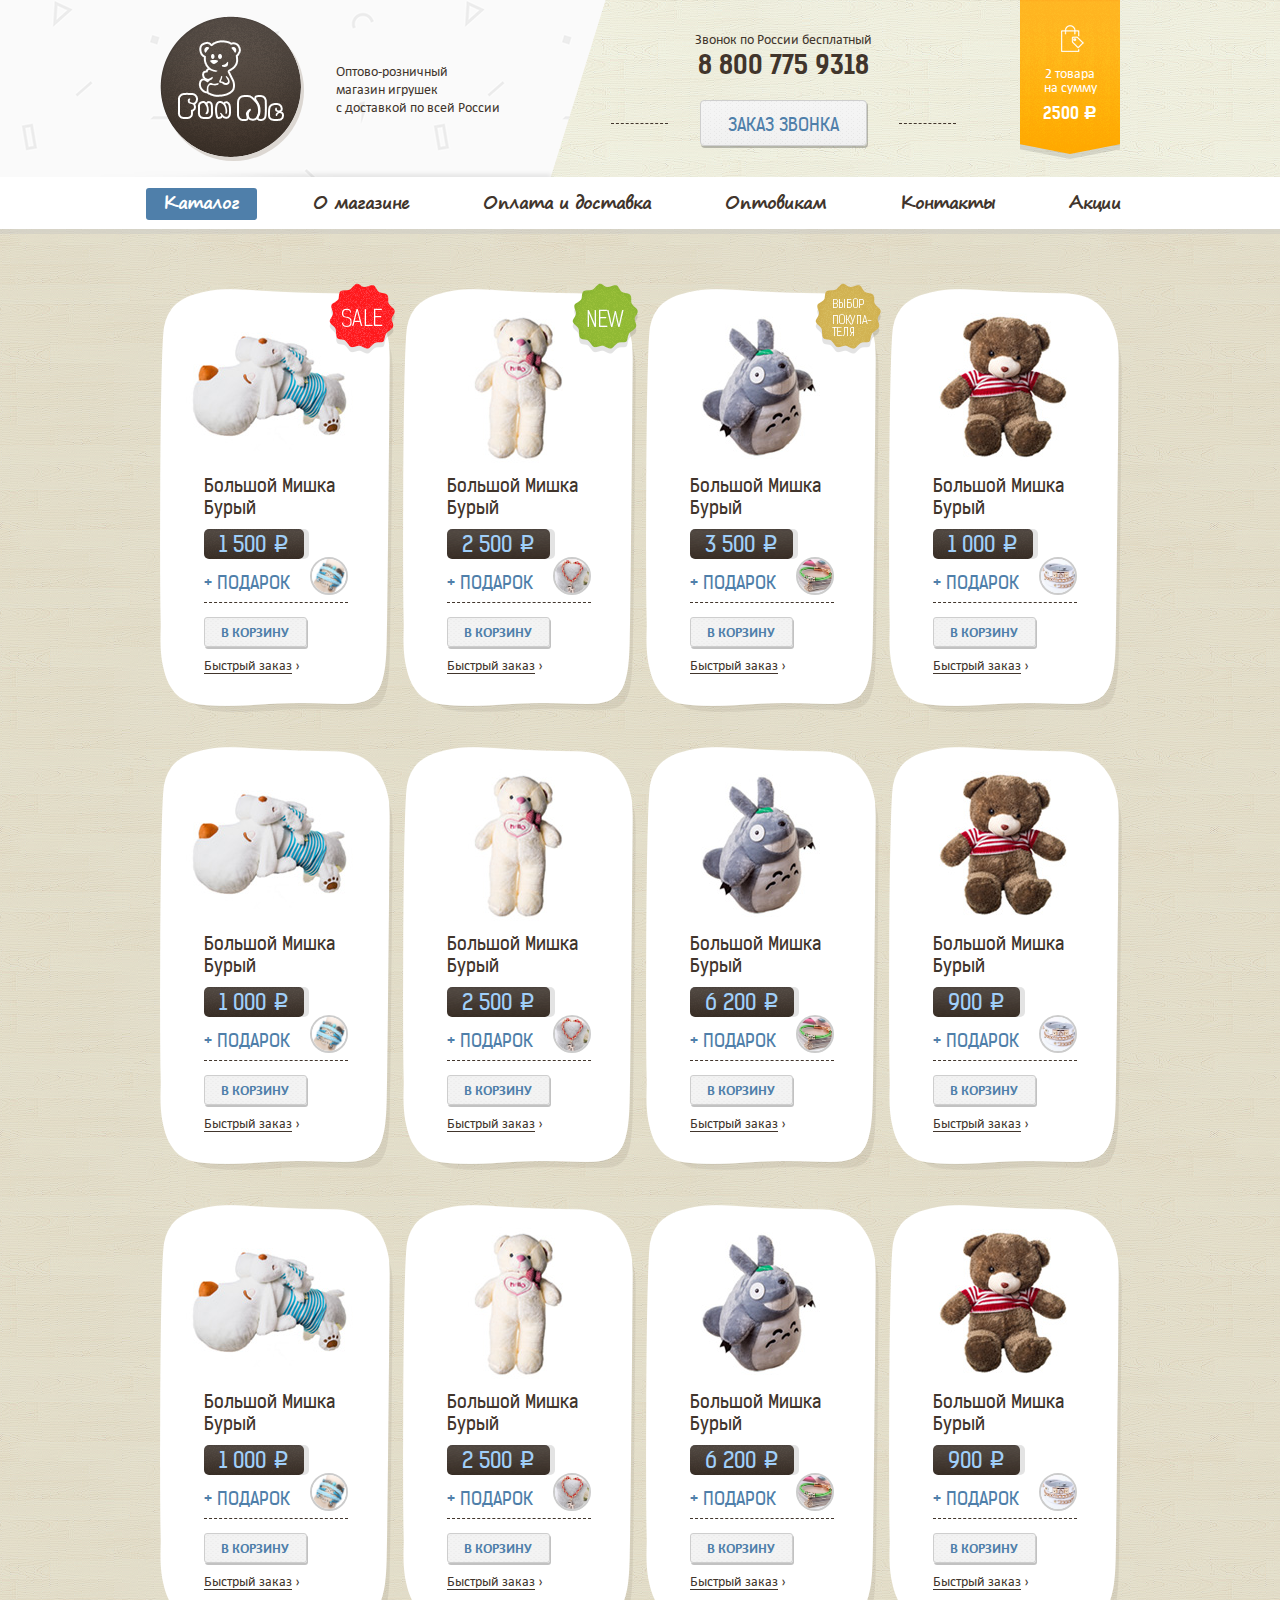
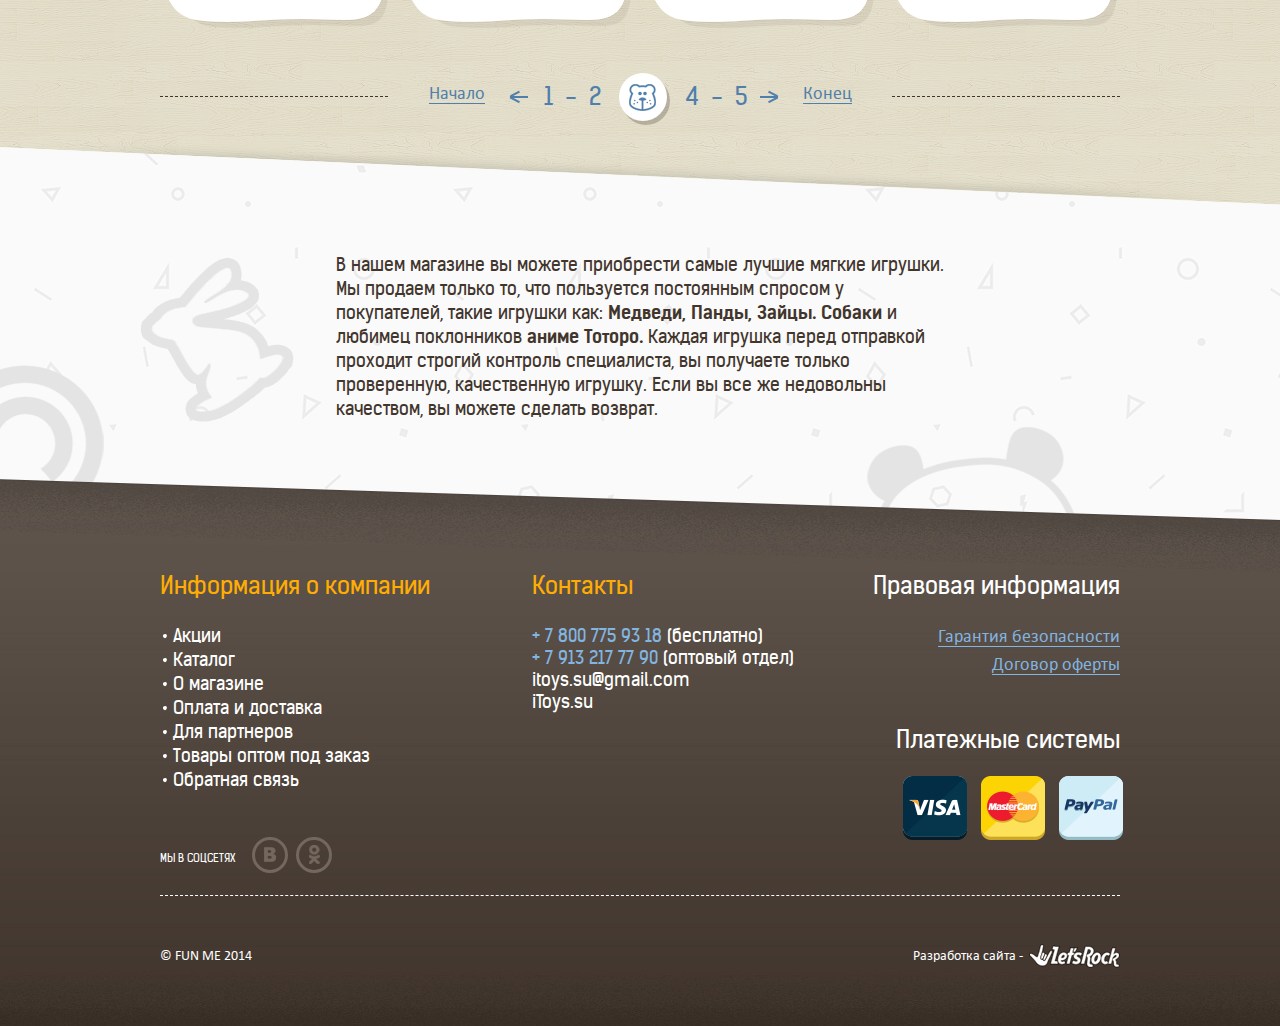
==== catalog.html @ ca0c9d84 "inner pages" ====
﻿<!DOCTYPE html>
<html>
<head>
	<title>FunMe</title>
	<meta http-equiv="content-type" content="text/html; charset=utf-8">
	<link href="./css/style.css" rel="stylesheet" type="text/css" title="compact">
	<link href="./fancybox/fancybox.css" rel="stylesheet" type="text/css" title="compact">
	<script type="text/javascript" src="./js/jquery.js"></script>
	<script type="text/javascript" src="./fancybox/fancybox.js"></script>
	<script type="text/javascript" src="./js/plugin.js"></script>
	<script type="text/javascript" src="./js/countdown.js"></script>
	<script type="text/javascript" src="./js/easing.js"></script>
	<script type="text/javascript" src="./js/selectbox.js"></script>
	<script type="text/javascript" src="./js/slides.js"></script>
	<script type="text/javascript" src="./js/dynamic.js"></script>
</head>
<body>
	<div class="wrapper">
		<div class="header">
			<div>
				<a href="#"><img src="./img/logo.png" width="141" height="141" class="logo" alt=""></a>
				<h5>Оптово-розничный<br> магазин игрушек<br> с доставкой по всей России</h5>
				<div class="call">
					<p>Звонок по России бесплатный</p>
					<h3>8 800 775 9318</h3>
					<div>
						<button>Заказ звонка</button>
					</div>
				</div>
				<div class="basket">
					<a href="#">
						<p>2 товара<br> на сумму</p>
						<h5>2500<em>c</em></h5>
					</a>
				</div>
			</div>
		</div>
		<div class="menu">
			<div>
				<a href="#"><img src="./img/menu_logo.png" width="39" height="38" class="logo" alt=""></a>
				<ul>
					<li class="active"><a href="#">Каталог</a></li>
					<li><a href="#">О магазине</a></li>
					<li><a href="#">Оплата и доставка</a></li>
					<li><a href="#">Оптовикам</a></li>
					<li><a href="#">Контакты</a></li>
					<li><a href="#">Акции</a></li>
				</ul>
			</div>
		</div>
		<div class="catalog">
			<div>
				<div>
					<span class="sale"></span>
					<div class="picture">
						<img src="./pic/catalog1.jpg" width="178" height="127" alt="">
					</div>
					<h3><a href="#">Большой Мишка Бурый</a></h3>
					<h5>1 500<em>p</em></h5>
					<h4>+ подарок <a href="#"><img src="./pic/gift1.jpg" width="141" height="141" alt=""></a></h4>
					<div class="controls">
						<button>В корзину</button>
						<h6><a href="#">Быстрый заказ</a></h6>
					</div>
					<button class="fast">Быстрый просмотр</button>
				</div>
				<div>
					<span class="new"></span>
					<div class="picture">
						<img src="./pic/catalog2.jpg" width="101" height="153" alt="">
					</div>
					<h3><a href="#">Большой Мишка Бурый</a></h3>
					<h5>2 500<em>p</em></h5>
					<h4>+ подарок <a href="#"><img src="./pic/gift2.jpg" width="141" height="141" alt=""></a></h4>
					<div class="controls">
						<button>В корзину</button>
						<h6><a href="#">Быстрый заказ</a></h6>
					</div>
					<button class="fast">Быстрый просмотр</button>
				</div>
				<div>
					<span class="hit"></span>
					<div class="picture">
						<img src="./pic/catalog3.jpg" width="119" height="143" alt="">
					</div>
					<h3><a href="#">Большой Мишка Бурый</a></h3>
					<h5>3 500<em>p</em></h5>
					<h4>+ подарок <a href="#"><img src="./pic/gift3.jpg" width="141" height="141" alt=""></a></h4>
					<div class="controls">
						<button>В корзину</button>
						<h6><a href="#">Быстрый заказ</a></h6>
					</div>
					<button class="fast">Быстрый просмотр</button>
				</div>
				<div>
					<div class="picture">
						<img src="./pic/catalog4.jpg" width="129" height="148" alt="">
					</div>
					<h3><a href="#">Большой Мишка Бурый</a></h3>
					<h5>1 000<em>p</em></h5>
					<h4>+ подарок <a href="#"><img src="./pic/gift4.jpg" width="141" height="141" alt=""></a></h4>
					<div class="controls">
						<button>В корзину</button>
						<h6><a href="#">Быстрый заказ</a></h6>
					</div>
					<button class="fast">Быстрый просмотр</button>
				</div>
				<div>
					<div class="picture">
						<img src="./pic/catalog1.jpg" width="178" height="127" alt="">
					</div>
					<h3><a href="#">Большой Мишка Бурый</a></h3>
					<h5>1 000<em>p</em></h5>
					<h4>+ подарок <a href="#"><img src="./pic/gift1.jpg" width="141" height="141" alt=""></a></h4>
					<div class="controls">
						<button>В корзину</button>
						<h6><a href="#">Быстрый заказ</a></h6>
					</div>
					<button class="fast">Быстрый просмотр</button>
				</div>
				<div>
					<div class="picture">
						<img src="./pic/catalog2.jpg" width="101" height="153" alt="">
					</div>
					<h3><a href="#">Большой Мишка Бурый</a></h3>
					<h5>2 500<em>p</em></h5>
					<h4>+ подарок <a href="#"><img src="./pic/gift2.jpg" width="141" height="141" alt=""></a></h4>
					<div class="controls">
						<button>В корзину</button>
						<h6><a href="#">Быстрый заказ</a></h6>
					</div>
					<button class="fast">Быстрый просмотр</button>
				</div>
				<div>
					<div class="picture">
						<img src="./pic/catalog3.jpg" width="119" height="143" alt="">
					</div>
					<h3><a href="#">Большой Мишка Бурый</a></h3>
					<h5>6 200<em>p</em></h5>
					<h4>+ подарок <a href="#"><img src="./pic/gift3.jpg" width="141" height="141" alt=""></a></h4>
					<div class="controls">
						<button>В корзину</button>
						<h6><a href="#">Быстрый заказ</a></h6>
					</div>
					<button class="fast">Быстрый просмотр</button>
				</div>
				<div>
					<div class="picture">
						<img src="./pic/catalog4.jpg" width="129" height="148" alt="">
					</div>
					<h3><a href="#">Большой Мишка Бурый</a></h3>
					<h5>900<em>p</em></h5>
					<h4>+ подарок <a href="#"><img src="./pic/gift4.jpg" width="141" height="141" alt=""></a></h4>
					<div class="controls">
						<button>В корзину</button>
						<h6><a href="#">Быстрый заказ</a></h6>
					</div>
					<button class="fast">Быстрый просмотр</button>
				</div>
				<div>
					<div class="picture">
						<img src="./pic/catalog1.jpg" width="178" height="127" alt="">
					</div>
					<h3><a href="#">Большой Мишка Бурый</a></h3>
					<h5>1 000<em>p</em></h5>
					<h4>+ подарок <a href="#"><img src="./pic/gift1.jpg" width="141" height="141" alt=""></a></h4>
					<div class="controls">
						<button>В корзину</button>
						<h6><a href="#">Быстрый заказ</a></h6>
					</div>
					<button class="fast">Быстрый просмотр</button>
				</div>
				<div>
					<div class="picture">
						<img src="./pic/catalog2.jpg" width="101" height="153" alt="">
					</div>
					<h3><a href="#">Большой Мишка Бурый</a></h3>
					<h5>2 500<em>p</em></h5>
					<h4>+ подарок <a href="#"><img src="./pic/gift2.jpg" width="141" height="141" alt=""></a></h4>
					<div class="controls">
						<button>В корзину</button>
						<h6><a href="#">Быстрый заказ</a></h6>
					</div>
					<button class="fast">Быстрый просмотр</button>
				</div>
				<div>
					<div class="picture">
						<img src="./pic/catalog3.jpg" width="119" height="143" alt="">
					</div>
					<h3><a href="#">Большой Мишка Бурый</a></h3>
					<h5>6 200<em>p</em></h5>
					<h4>+ подарок <a href="#"><img src="./pic/gift3.jpg" width="141" height="141" alt=""></a></h4>
					<div class="controls">
						<button>В корзину</button>
						<h6><a href="#">Быстрый заказ</a></h6>
					</div>
					<button class="fast">Быстрый просмотр</button>
				</div>
				<div>
					<div class="picture">
						<img src="./pic/catalog4.jpg" width="129" height="148" alt="">
					</div>
					<h3><a href="#">Большой Мишка Бурый</a></h3>
					<h5>900<em>p</em></h5>
					<h4>+ подарок <a href="#"><img src="./pic/gift4.jpg" width="141" height="141" alt=""></a></h4>
					<div class="controls">
						<button>В корзину</button>
						<h6><a href="#">Быстрый заказ</a></h6>
					</div>
					<button class="fast">Быстрый просмотр</button>
				</div>
			</div>
		</div>
		<div class="pages">
			<div>
				<div>
					<p><a href="#">Начало</a></p>
					<span class="prev"></span>
					<ul>
						<li><a href="#">1</a></li>
						<li><a href="#">2</a></li>
						<li class="active"><a href="#"></a></li>
						<li><a href="#">4</a></li>
						<li><a href="#">5</a></li>
					</ul>
					<span class="next"></span>
					<p><a href="#">Конец</a></p>
				</div>
			</div>
		</div>
		<div class="infoblock">
			<div>
				<div>
					<div>
						<p>В нашем магазине вы можете приобрести самые лучшие мягкие игрушки. Мы продаем только то, что пользуется постоянным спросом у покупателей, такие игрушки как: <strong>Медведи, Панды, Зайцы. Собаки</strong> и любимец поклонников <strong>аниме Тоторо.</strong> Каждая игрушка перед отправкой проходит строгий контроль специалиста, вы получаете только проверенную, качественную игрушку. Если вы все же недовольны качеством, вы можете сделать возврат.</p>
					</div>
				</div>
			</div>
		</div>
		<div class="footer">
			<div>
				<div>
					<div class="information">
						<h3>Информация о компании</h3>
						<ul>
							<li><a href="#">Акции</a></li>
							<li><a href="#">Каталог</a></li>
							<li><a href="#">О магазине</a></li>
							<li><a href="#">Оплата и доставка</a></li>
							<li><a href="#">Для партнеров</a></li>
							<li><a href="#">Товары оптом под заказ</a></li>
							<li><a href="#">Обратная связь</a></li>
						</ul>
						<div>
							<p>Мы в соцсетях</p>
							<ul>
								<li><a href="#"><img src="./img/vkontakte_icon.png" width="30" height="60" alt=""></a></li>
								<li><a href="#"><img src="./img/odnoklassniki_icon.png" width="30" height="60" alt=""></a></li>
							</ul>
						</div>
					</div>
					<div class="contacts">
						<h3>Контакты</h3>
						<p><span>+ 7 800 775 93 18</span> (бесплатно)</p>
						<p><span>+ 7 913 217 77 90</span> (оптовый отдел)</p>
						<p>itoys.su@gmail.com</p>
						<p>iToys.su</p>
					</div>
					<div class="more">
						<div class="legal">
							<h3>Правовая информация</h3>
							<ul>
								<li><a href="#">Гарантия безопасности</a></li>
								<li><a href="#">Договор оферты</a></li>
							</ul>
						</div>
						<div class="payment">
							<h3>Платежные системы</h3>
							<ul>
								<li><a href="#"><img src="./img/visa_icon.png" width="64" height="64" alt=""></a></li>
								<li><a href="#"><img src="./img/mastercard_icon.png" width="64" height="64" alt=""></a></li>
								<li><a href="#"><img src="./img/paypal_icon.png" width="64" height="64" alt=""></a></li>
							</ul>
						</div>
					</div>
					<div class="line">
						<p class="copy">© Fun Me 2014</p>
						<p class="author">Разработка сайта  - <a href="http://letsrock.pro" target="_blank"><img src="./img/author_logo.png" width="91" height="24" alt=""></a></p>
					</div>
				</div>
			</div>
		</div>
	</div>
	<div class="fade"></div>
	<div class="modal call">
		<h3>Оставьте свой номер и мы вам перезвоним!</h3>
		<p><input type="text" placeholder="Ваше имя"></p>
		<p><input type="text" placeholder="Телефон"></p>
		<div>
			<button>Отправить</button>
		</div>
	</div>
	<div class="modal fastorder">
		<div>
			<span class="sale"></span>
			<!--<span class="new"></span>
			<span class="hit"></span>-->
			<div class="pictures">
				<div class="container">
					<div>
						<img src="./pic/fastorder_product1.jpg" width="255" height="309" alt="">
					</div>
					<div>
						<img src="./pic/fastorder_product2.jpg" width="255" height="309" alt="">
					</div>
				</div>
			</div>
			<h3>Большой Мишка</h3>
			<p>Большой и тёплый мишка. В семье сразу наблюдается появление уютной атмосферы и радости ребёнка, которому представилась возможность заснуть с мягким подарком.</p>
			<p>Плюшевый мишка уже при галстучке и при случае с букетиком цветов может заглянуть и к девушке на свидание!</p>
			<div class="options">
				<div>
					<p>Цвет:</p>
					<ul class="color">
						<li data-color="рыжий"><img src="./img/color1_icon.png" width="44" height="44" alt=""></li>
						<li data-color="бурый"><img src="./img/color2_icon.png" width="44" height="44" alt=""></li>
						<li data-color="белый"><img src="./img/color3_icon.png" width="44" height="44" alt=""></li>
					</ul>
				</div>
				<div>
					<p>Размер:</p>
					<ul class="size">
						<li data-size="80см.">80см.</li>
						<li data-size="120см.">120см.</li>
						<li data-size="160см.">160см.</li>
					</ul>
				</div>
			</div>
			<div class="gift">
				<h5>Выберите бесплатный подарок</h5>
				<ul>
					<li data-gift="Подарок 1"><img src="./pic/gift1.jpg" width="87" height="87" alt=""></li>
					<li data-gift="Подарок 2"><img src="./pic/gift2.jpg" width="87" height="87" alt=""></li>
					<li data-gift="Подарок 3"><img src="./pic/gift3.jpg" width="87" height="87" alt=""></li>
					<li data-gift="Подарок 4"><img src="./pic/gift4.jpg" width="87" height="87" alt=""></li>
				</ul>
			</div>
			<div class="controls">
				<h5>6 200<em>p</em></h5>
				<button>В корзину</button>
				<h6><a href="#">Быстрый заказ</a></h6>
			</div>
		</div>
	</div>
</body>
</html>
---- css/style.css ----
﻿/* Fonts */

@font-face {
    font-family:'Calibri';
    src:url('../fonts/calibri.eot');
    src:url('../fonts/calibri.eot?#iefix') format('embedded-opentype'),
        url('../fonts/calibri.woff') format('woff'),
        url('../fonts/calibri.ttf') format('truetype');
    font-weight:normal;
    font-style:normal;
}
@font-face {
    font-family:'Calibri';
    src:url('../fonts/calibrib.eot');
    src:url('../fonts/calibrib.eot?#iefix') format('embedded-opentype'),
        url('../fonts/calibrib.woff') format('woff'),
        url('../fonts/calibrib.ttf') format('truetype');
    font-weight:bold;
    font-style:normal;
}
@font-face {
    font-family:'Kelson Sans';
    src:url('../fonts/kelsonsans.eot');
    src:url('../fonts/kelsonsans.eot?#iefix') format('embedded-opentype'),
        url('../fonts/kelsonsans.woff') format('woff'),
        url('../fonts/kelsonsans.ttf') format('truetype');
    font-weight:normal;
    font-style:normal;
}
@font-face {
    font-family:'Kelson Sans';
    src:url('../fonts/kelsonsansb.eot');
    src:url('../fonts/kelsonsansb.eot?#iefix') format('embedded-opentype'),
        url('../fonts/kelsonsansb.woff') format('woff'),
        url('../fonts/kelsonsansb.ttf') format('truetype');
    font-weight:bold;
    font-style:normal;
}
@font-face {
    font-family:'Segoe Print';
    src:url('../fonts/segoeprintb.eot');
    src:url('../fonts/segoeprintb.eot?#iefix') format('embedded-opentype'),
        url('../fonts/segoeprintb.woff') format('woff'),
        url('../fonts/segoeprintb.ttf') format('truetype');
    font-weight:bold;
    font-style:normal;
}
@font-face {
	font-family:'Rouble';
	src:url('../fonts/rouble.eot');
	src:url('../fonts/rouble.eot?#iefix') format('embedded-opentype'),
	    url('../fonts/rouble.woff') format('woff'),
	    url('../fonts/rouble.ttf') format('truetype');
	font-weight:normal;
	font-style:normal;
}

/* Default */

html {
	height:100%;
}
body {
	width:100%;
	height:100%;
	color:#41352c;
	font-size:12px;
	line-height:16px;
    font-family:'Calibri', sans-serif;
	padding:0;
	margin:0;
	background:#ffffff url('../img/bg.png') repeat;
}
p {
	text-indent:0;
	padding:0;
	margin:0 0 16px;
}
table {
	margin:0 0 16px;
	border-collapse:collapse;
}
table td {
	padding:0;
}
:focus {
	outline:none;
}
img {
	padding:0;
	margin:0;
	border:0;
}
a {
	color:#ffffff;
	text-decoration:underline;
}
a:hover {
	text-decoration:none;
}
form {
	margin:0;
}
ul {
	margin:0 0 10px 16px;
	padding:0;
}
ul li {
	padding:0;
	list-style:none;
}
ol {
	margin:0 0 10px 18px;
	padding:0;
}
* +html ol {
	padding:0 0 0 5px;
}
ol li {
	padding:0 0 0 16px;
}
input, select, textarea {
	color:#41352c;
	font-size:12px;
    font-family:'Calibri', sans-serif;
	padding:0;
	margin:0;
	background:none;
	border:0;
}
textarea {
	overflow:auto;
}
button {
    font-family:'Calibri', sans-serif;
	margin:0;
	border:0;
	-moz-box-shadow:border-box;
	-webkit-box-shadow:border-box;
	box-sizing:border-box;
}
button::-moz-focus-inner {
	padding:0;
	border:0;
}
::-webkit-input-placeholder {
	color:#999999;
}
:-moz-placeholder {
	color:#999999;
}
::-moz-placeholder {
	color:#999999;
}
:-ms-input-placeholder {
	color:#999999;
}
.wrapper {
	position:relative;
	min-width:1000px;
	min-height:100%;
}

/* Header */

.header {
	position:relative;
	background:url('../img/header_bg.png') no-repeat center top;
}
.header > div {
	position:relative;
	width:960px;
	height:177px;
	margin:0 auto;
}
.header .logo {
	position:absolute;
	left:0;
	top:16px;
	-webkit-border-radius:50%;
	-moz-border-radius:50%;
	border-radius:50%;
	-webkit-box-shadow:3px 4px 0 rgba(172,159,148,0.39);
	-moz-box-shadow:3px 4px 0 rgba(172,159,148,0.39);
	box-shadow:3px 4px 0 rgba(172,159,148,0.39);
	behavior:url('./pie.htc');
	transition:all 0.75s cubic-bezier(0.25,0.1,0.25,1);
	-webkit-transition:all 0.75s cubic-bezier(0.25,0.1,0.25,1);
	-moz-transition:all 0.75s cubic-bezier(0.25,0.1,0.25,1);
	-o-transition:all 0.75s cubic-bezier(0.25,0.1,0.25,1);
}
.header .logo:hover {
	transform:rotate(360deg);
	-webkit-transform:rotate(360deg);
	-moz-transform:rotate(360deg);
	-o-transform:rotate(360deg);
}
.header > div > h5 {
	position:absolute;
	left:176px;
	top:62px;
	width:172px;
	font-size:14px;
	line-height:18px;
	font-weight:normal;
	padding:0;
	margin:0;
}
.header .call {
	position:absolute;
	left:523px;
	top:30px;
	width:200px;
	text-align:center;
}
.header .call p {
	font-size:14px;
	line-height:18px;
	margin:0 0 2px;
}
.header .call h3 {
	font-size:26px;
	line-height:30px;
	font-family:'Kelson Sans', sans-serif;
	padding:0;
	margin:0 0 2px;
}
.header .call > div {
	position:relative;
	display:inline-block;
	margin:18px 0 0;
}
.header .call > div:before, .header .call > div:after {
	content:'';
	position:absolute;
	top:23px;
	width:57px;
	border-bottom:1px dashed #41352c;
}
.header .call > div:before {
	left:-89px;
}
.header .call > div:after {
	right:-89px;
}
.header .call button {
	position:relative;
	display:block;
	color:#4f7faa;
	font-size:18px;
	line-height:22px;
	font-family:'Kelson Sans', sans-serif;
	text-transform:uppercase;
	cursor:pointer;
	padding:13px 27px 9px;
	background:url('../img/header_call_button.png') repeat-x top;
	border:1px solid #cecece;
	-webkit-border-radius:4px;
	-moz-border-radius:4px;
	border-radius:4px;
	-webkit-box-shadow:1px 2px 0 rgba(0,0,0,0.24);
	-moz-box-shadow:1px 2px 0 rgba(0,0,0,0.24);
	box-shadow:1px 2px 0 rgba(0,0,0,0.24);
	behavior:url('./pie.htc');
	transition:all 0.25s ease-in-out;
	-webkit-transition:all 0.25s ease-in-out;
	-moz-transition:all 0.25s ease-in-out;
	-o-transition:all 0.25s ease-in-out;
}
.header .call button:hover {
	color:#71a6d5;
	margin:2px 0 -2px;
	-webkit-box-shadow:none;
	-moz-box-shadow:none;
	box-shadow:none;
}
.header .basket {
	position:absolute;
	right:0;
	top:0;
	z-index:950;
	width:100px;
	text-align:center;
	padding:66px 0 21px;
	background:url('../img/basket_bg.png') repeat-x bottom;
}
.header .basket:before {
	content:'';
	position:absolute;
	left:41px;
	top:25px;
	width:23px;
	height:27px;
	background:url('../img/basket_icon.png') no-repeat left top;
}
.header .basket.fixed:before  {
	display:none;
}
.header .basket:after {
	content:'';
	position:absolute;
	left:0;
	bottom:-15px;
	width:100px;
	height:15px;
	background:url('../img/basket_arrow.png') no-repeat left top;
}
.header .basket a {
	display:block;
	color:#ffffff;
	text-decoration:none;
	padding:66px 0 12px;
	margin:-66px 0 -12px;
}
.header .basket a {
	padding:7px 0 1px;
	margin:-7px 0 -1px;
}
.header .basket p {
	font-size:14px;
	line-height:14px;
	margin:0 10px 9px;
}
.header .basket h5 {
	font-size:16px;
	line-height:20px;
	font-family:'Kelson Sans', sans-serif;
	padding:0;
	margin:0 10px;
}
.header .basket h5 em {
	display:inline-block;
	font-size:18px;
	font-weight:normal;
	font-style:normal;
	font-family:'Rouble', sans-serif;
	padding:0 0 0 3px;
}
.menu {
	position:relative;
	z-index:900;
	width:100%;
	margin:0 0 5px;
	background:#ffffff;
}
.menu:after {
	content:'';
	position:absolute;
	left:0;
	bottom:-5px;
	width:100%;
	height:5px;
	background:url('../img/menu_after.png') repeat-x top;
}
.menu.fixed {
	position:fixed;
	left:0;
	top:0;
}
.menu > div {
	width:1000px;
	height:52px;
	margin:0 auto;
}
.menu ul {
	position:absolute;
	left:50%;
	white-space:nowrap;
	padding:11px 0 9px 3px;
	margin:0 0 0 -497px;
}
.menu ul li {
	display:inline-block;
	font-size:16px;
	line-height:20px;
	font-weight:bold;
	font-family:'Segoe Print', sans-serif;
	vertical-align:top;
	margin:0 -3px 0 39px;
}
.menu ul li:first-child {
	margin-left:0 !important;
}
.menu ul li a {
	position:relative;
	display:block;
	color:#41352c;
	text-decoration:none;
	padding:5px 18px 7px 17px;
	-webkit-border-radius:3px;
	-moz-border-radius:3px;
	border-radius:3px;
	behavior:url('./pie.htc');
	transition:all 0.25s linear;
	-webkit-transition:all 0.25s linear;
	-moz-transition:all 0.25s linear;
	-o-transition:all 0.25s linear;
}
.menu ul li a:hover {
	color:#4f7faa;
}
.menu ul li.active a {
	color:#ffffff !important;
	background:#4f7faa;
}
.menu .logo {
	position:absolute;
	left:0;
	top:8px;
	z-index:10;
	margin-left:-39px;
}
.slider {
	position:relative;
	background:url('../img/slider_bg.jpg') no-repeat center top;
}
.slider > div {
	position:relative;
	width:960px;
	height:707px;
	margin:0 auto;
}
.slider > div .prev, .slider > div .next {
	position:absolute;
	top:253px;
	z-index:100;
	display:block;
	width:54px;
	height:43px;
	cursor:pointer;
	transition:all 0.25s ease-in-out;
	-webkit-transition:all 0.25s ease-in-out;
	-moz-transition:all 0.25s ease-in-out;
	-o-transition:all 0.25s ease-in-out;
}
.slider > div .prev {
	left:0;
	background:url('../img/slider_prev.png') no-repeat left top;
}
.slider > div .prev:hover {
	left:-5px;
}
.slider > div .next {
	right:0;
	background:url('../img/slider_next.png') no-repeat left top;
}
.slider > div .next:hover {
	right:-5px;
}
.slider > div:before {
	content:'';
	position:absolute;
	left:0;
	top:0;
	z-index:10;
	width:960px;
	height:531px;
	background:url('../img/slider_mask.png') no-repeat center top;
}
.slider > div .container, .slider > div .container > div > div {
	position:relative;
	clear:both;
	overflow:hidden;
	width:960px;
	height:707px;
}
.slider > div .container > div > div .picture {
	position:absolute;
	left:112px;
	top:41px;
	width:710px;
	height:464px;
}
.slider > div .container > div > div .picture p {
	position:absolute;
	right:146px;
	top:-1px;
	color:#ffb812;
	font-size:22px;
	line-height:26px;
	font-family:'Kelson Sans', sans-serif;
	padding:21px 0 24px;
	background:url('../img/slider_p.png') repeat-x top;
}
.slider > div .container > div > div .picture p span {
	overflow:hidden;
	position:relative;
	z-index:10;
	display:block;
	max-width:533px;
	white-space:nowrap;
	margin:0 -26px 0 -16px;
}
.slider > div .container > div > div .picture p:before {
	content:'';
	position:absolute;
	left:-73px;
	top:0;
	width:73px;
	height:71px;
	background:url('../img/slider_p_before.png') no-repeat left top;
}
.slider > div .container > div > div .picture p:after {
	content:'';
	position:absolute;
	right:-146px;
	top:0;
	width:146px;
	height:113px;
	background:url('../img/slider_p_after.png') no-repeat left top;
}
.slider > div .container > div > div .offer {
	position:absolute;
	left:0;
	top:531px;
	width:890px;
	padding:25px 0 26px 70px;
	margin:0 auto;
}
.slider > div .container > div > div .offer .information {
	display:inline-block;
	width:336px;
	vertical-align:top;
	padding:0 0 0 214px;
	margin:0 36px 0 0;
}
.slider > div .container > div > div .offer .information img {
	position:relative;
	float:left;
	width:141px;
	height:141px;
	margin:-16px 0 0 -214px;
	-webkit-border-radius:50%;
	-moz-border-radius:50%;
	border-radius:50%;
	-webkit-box-shadow:4px 6px 0 rgba(65,53,44,0.27);
	-moz-box-shadow:4px 6px 0 rgba(65,53,44,0.27);
	box-shadow:4px 6px 0 rgba(65,53,44,0.27);
	behavior:url('./pie.htc');
}
.slider > div .container > div > div .offer .information h3 {
	color:#41352c;
	font-size:30px;
	line-height:34px;
	font-weight:normal;
	font-family:'Kelson Sans', sans-serif;
	padding:0;
	margin:0;
}
.slider > div .container > div > div .offer .information h6 {
	font-size:18px;
	line-height:22px;
	font-weight:normal;
	padding:0;
	margin:19px 0 0;
}
.slider > div .container > div > div .offer .information h6 a {
	position:relative;
	color:#4f7faa;
	text-decoration:none;
	border-bottom:1px solid #4f7faa;
}
.slider > div .container > div > div .offer .information h6 a:hover {
	border-bottom:1px solid transparent;
}
.slider > div .container > div > div .offer .information h6 a:after {
	content:'';
	position:absolute;
	right:-34px;
	top:6px;
	width:19px;
	height:14px;
	background:url('../img/offer_more_arrow.png') no-repeat left top;
}
.slider > div .container > div > div .offer .countdown {
	display:inline-block;
	width:248px;
	vertical-align:top;
	margin:-3px -11px 0 0;
}
.steps {
	position:relative;
	z-index:30;
	height:367px;
	background:url('../img/steps_bg.png') no-repeat center top;
}
.steps ul {
	width:960px;
	text-align:center;
	padding:112px 0 0;
	margin:0 auto;
}
.steps ul li {
	position:relative;
	display:inline-block;
	width:268px;
	vertical-align:top;
	margin:0 -3px 0 78px;
}
.steps ul li:first-child {
	margin-left:0;
}
.steps ul li:before {
	content:'';
	position:absolute;
	left:-74px;
	top:65px;
	width:64px;
	height:11px;
	background:url('../img/steps_arrow.png') no-repeat left top;
}
.steps ul li:first-child:before {
	display:none;
}
.steps ul li div {
	position:relative;
	height:128px;
	margin:0 0 25px;
}
.steps ul li img {
	position:absolute;
	top:0;
	right:0;
	left:0;
	z-index:10;
	width:128px;
	height:128px;
	margin:auto;
}
.steps ul li p {
	color:#ffffff;
	font-size:18px;
	line-height:22px;
	font-family:'Kelson Sans', sans-serif;
	margin:0;
}
.catalog {
	position:relative;
	padding:58px 0 20px;
	margin:-5px 0 0;
	background:url('../img/catalog_bg.png') repeat;
}
.catalog.shadow {
	padding:58px 0 50px;
}
.catalog:after {
	display:none;
	content:'';
	position:absolute;
	left:50%;
	bottom:0;
	width:960px;
	height:15px;
	margin-left:-480px;
	background:url('../img/review_before.png') no-repeat left top;
}
.catalog.shadow:after {
	display:block;
}
.catalog > div {
	width:980px;
	padding:0 0 0 20px;
	margin:0 auto;
}
.catalog > div > div {
	position:relative;
	display:inline-block;
	width:233px;
	height:407px;
	padding:19px 0 0;
	margin:0 7px 32px 0;
	background:url('../img/catalog_div.png') no-repeat left top;
}
.catalog > div > div .hover {
	position:absolute;
	left:0;
	top:0;
	width:233px;
	height:426px;
	background:url('../img/catalog_div.png') no-repeat 0 -426px;
	opacity:0;
	transition:all 0.25s ease-in-out;
	-webkit-transition:all 0.25s ease-in-out;
	-moz-transition:all 0.25s ease-in-out;
	-o-transition:all 0.25s ease-in-out;
}
.catalog > div > div:hover .hover {
	opacity:1;
}
.catalog .sale, .catalog .new, .catalog .hit {
	position:absolute;
	right:-2px;
	top:-4px;
	z-index:10;
	width:66px;
	height:71px;
	background:url('../img/sale_icon.png') no-repeat left top;
}
.catalog .sale {
	background:url('../img/sale_icon.png') no-repeat left top;
}
.catalog .new {
	background:url('../img/new_icon.png') no-repeat left top;
}
.catalog .hit {
	background:url('../img/hit_icon.png') no-repeat left top;
}
.catalog .picture {
	position:relative;
	z-index:1;
	width:188px;
	height:162px;
	margin:0 0 7px 20px;
}
.catalog .picture img {
	position:absolute;
	top:0;
	right:0;
	bottom:0;
	left:0;
	max-width:188px;
	max-height:162px;
	margin:auto;
}
.catalog h3 {
	position:relative;
	z-index:1;
	overflow:hidden;
	width:144px;
	height:44px;
	color:#41352c;
	font-size:18px;
	line-height:22px;
	font-weight:normal;
	font-family:'Kelson Sans', sans-serif;
	padding:0;
	margin:0 0 10px 44px;	
}
.catalog h3 a {
	color:#41352c;
	text-decoration:none;
}
.catalog h3 a:hover {
	text-decoration:underline;
}
.catalog h5 {
	position:relative;
	z-index:1;
	display:inline-block;
	max-width:114px;
	color:#a0cff9;
	font-size:22px;
	line-height:26px;
	font-weight:normal;
	font-family:'Kelson Sans', sans-serif;
	white-space:nowrap;
	padding:2px 15px;
	margin:0 0 13px 44px;
	background:url('../img/catalog_h5.png') repeat-x top;
	-webkit-border-radius:5px;
	-moz-border-radius:5px;
	border-radius:5px;
	-webkit-box-shadow:5px 0 0 rgba(0,0,0,0.11);
	-moz-box-shadow:5px 0 0 rgba(0,0,0,0.11);
	box-shadow:5px 0 0 rgba(0,0,0,0.11);
	behavior:url('./pie.htc');
	transition:all 0.25s ease-in-out;
	-webkit-transition:all 0.25s ease-in-out;
	-moz-transition:all 0.25s ease-in-out;
	-o-transition:all 0.25s ease-in-out;
}
.catalog > div > div:hover h5 {
	color:#ffad03;
}
.catalog h5 em {
	font-size:24px;
	font-style:normal;
	font-family:'Rouble', sans-serif;
	padding:0 0 0 4px;
}
.catalog h4 {
	position:relative;
	z-index:10;
	width:144px;
	color:#4f7faa;
	font-size:18px;
	line-height:22px;
	font-weight:normal;
	font-family:'Kelson Sans', sans-serif;
	text-transform:uppercase;
	padding:0;
	margin:0 0 13px 44px;
}
.catalog h4 img {
	position:absolute;
	right:0px;
	top:-15px;
	width:34px;
	height:34px;
	border:2px solid #cccccc;
	-webkit-border-radius:50%;
	-moz-border-radius:50%;
	border-radius:50%;
	behavior:url('./pie.htc');
	transition:all 0.25s ease-in-out;
	-webkit-transition:all 0.25s ease-in-out;
	-moz-transition:all 0.25s ease-in-out;
	-o-transition:all 0.25s ease-in-out;
}
.catalog h4 img:hover {
	right:-6px;
	top:-70px;
	width:141px;
	height:141px;
	border:7px solid #cccccc;
}
.catalog .controls {
	position:relative;
	z-index:1;
	width:144px;
	padding:14px 0 0;
	margin:-5px 0 13px 44px;
	border-top:1px dashed #41352c;
}
.catalog .controls button {
	position:relative;
	display:inline-block;
	color:#4f7faa;
	font-size:14px;
	line-height:18px;
	font-weight:bold;
	text-transform:uppercase;
	cursor:pointer;
	padding:5px 17px 5px 16px;
	margin:0 0 9px;
	background:url('../img/catalog_controls_button.png') repeat-x top;
	border:1px solid #cecece;
	-webkit-border-radius:3px;
	-moz-border-radius:3px;
	border-radius:3px;
	-webkit-box-shadow:1px 2px #c2c2c2;
	-moz-box-shadow:1px 2px #c2c2c2;
	box-shadow:1px 2px #c2c2c2;
	behavior:url('./pie.htc');
	transition:color 0.25s ease-in-out;
	-webkit-transition:color 0.25s ease-in-out;
	-moz-transition:color 0.25s ease-in-out;
	-o-transition:color 0.25s ease-in-out;
}
.catalog .controls button:hover {
	color:#71a6d5;
	margin:2px 0 7px;
	-webkit-box-shadow:none;
	-moz-box-shadow:none;
	box-shadow:none;
}
.catalog .controls h6 {
	color:#41352c;
	font-size:14px;
	line-height:18px;
	font-weight:normal;
	padding:0;
	margin:0 0 9px;
}
.catalog .controls h6 a {
	position:relative;
	color:#41352c;
	text-decoration:none;
	border-bottom:1px solid #41352c;
}
.catalog .controls h6 a:after {
	content:'›';
	position:absolute;
	right:-8px;
	top:-1px;
}
.catalog .controls h6 a:hover {
	border-bottom:1px solid transparent;
}
.catalog .fast {
	position:absolute;
	left:40px;
	top:140px;
	z-index:5;
	width:147px;
	color:#999999;
	font-size:13px;
	line-height:17px;
	text-align:center;
	text-transform:uppercase;
	cursor:pointer;
	padding:4px 0 6px;
	background:rgba(239,236,222,0.8);
	-webkit-border-radius:3px;
	-moz-border-radius:3px;
	border-radius:3px;
	behavior:url('./pie.htc');
	transition:all 0.25s ease-in-out;
	-webkit-transition:all 0.25s ease-in-out;
	-moz-transition:all 0.25s ease-in-out;
	-o-transition:all 0.25s ease-in-out;
	opacity:0;
}
.catalog > div > div:hover .fast {
	opacity:1;
}
.catalog .fast:before {
	content:'';
	position:absolute;
	left:50%;
	bottom:-13px;
	width:107px;
	height:13px;
	margin:0 0 0 -53px;
	background:url('../img/catalog_fast.png') no-repeat left top;
}
.catalog .fast:hover:before {
	background-position:0 -13px;
}
.catalog .fast:hover {
	color:#666666;
	text-shadow:1px 1px 0 #ffffff;
}
.catalog > div > h6 {
	font-size:18px;
	line-height:22px;
	font-weight:normal;
	text-align:right;
	padding:0 36px 0 0;
	margin:-7px 20px 0 0;
}
.catalog > div > h6 a {
	position:relative;
	color:#4f7faa;
	text-decoration:none;
	border-bottom:1px solid #4f7faa;
}
.catalog > div > h6 a:hover {
	border-bottom:1px solid transparent;
}
.catalog > div > h6 a:after {
	content:'';
	position:absolute;
	right:-36px;
	top:6px;
	width:19px;
	height:14px;
	background:url('../img/offer_more_arrow.png') no-repeat left top;
}
.reasons {
	background:#fafafa url('../img/reasons_bg.png') repeat;
}
.reasons > div {
	padding:109px 0 0;
	background:url('../img/reasons_div.png') no-repeat center top;
}
.reasons > div > div {
	position:relative;
	padding:0 0 69px;
	background:url('../img/reasons_div_div.png') no-repeat center bottom;
}
.reasons .float {
	position:absolute;
	left:50%;
	top:0;
	z-index:100;
	width:260px;
	height:502px;
	font-family:'Kelson Sans', sans-serif;
	margin:-87px 0 0 -476px;
	background:url('../img/reasons_float.png') no-repeat left top;
}
.reasons .float > div {
	position:absolute;
	left:39px;
	top:146px;
	width:195px;
}
.reasons .float > div h3 {
	color:#41352c;
	font-size:40px;
	line-height:44px;
	text-transform:uppercase;
	text-shadow:1px 2px 0 rgba(255,255,255,0.75);
	padding:0;
	margin:0 0 13px;
}
.reasons .float > div p {
	color:#41352c;
	font-size:24px;
	line-height:28px;
	margin:0 0 13px;
}
.reasons .float > div p:after {
	content:'';
	display:inline-block;
	width:100px;
	height:11px;
	vertical-align:top;
	margin:11px 0 0 30px;
	background:url('../img/reasons_float_after.png') no-repeat left top;
}
.reasons .float > div img {
	position:relative;
	width:141px;
	height:141px;
	margin:14px 0 0 41px;
	-webkit-border-radius:50%;
	-moz-border-radius:50%;
	border-radius:50%;
	-webkit-box-shadow:4px 6px 0 rgba(65,53,44,0.27);
	-moz-box-shadow:4px 6px 0 rgba(65,53,44,0.27);
	box-shadow:4px 6px 0 rgba(65,53,44,0.27);
	behavior:url('./pie.htc');
}
.reasons .list {
	width:570px;
	padding:0 0 0 390px;
	margin:0 auto 53px;
}
.reasons .list li {
	color:#41352c;
	font-size:24px;
	line-height:28px;
    font-family:'Kelson Sans', sans-serif;
	padding:0 0 0 23px;
	margin:0 0 20px;
	background:url('../img/reasons_list_li.png') no-repeat left 13px;
}
.reasons .description {
	width:960px;
	padding:45px 0 0;
	margin:0 auto 53px;
	border-top:1px dashed #41352c;
}
.reasons .description li {
	position:relative;
	min-height:48px;
	color:#41352c;
	font-size:18px;
	line-height:24px;
	padding:0 0 0 90px;
	margin:0 0 24px;
}
.reasons .description li span {
	position:absolute;
	left:0;
	top:0;
	display:block;
	width:50px;
	height:50px;
}
.reasons .description li span img {
	position:absolute;
	top:0;
	right:0;
	bottom:0;
	left:0;
	max-width:50px;
	max-height:50px;
	margin:auto;
}
.events {
	height:507px;
	background:url('../img/events_bg.jpg') no-repeat center top;
}
.events > div {
	width:960px;
	text-align:center;
	padding:47px 0 0;
	margin:0 auto;
}
.events h3, .process h3, .delivery h3, .catalog h2, .foureasons h3 {
	position:relative;
	max-width:960px;
	color:#41352c;
	font-size:24px;
	line-height:28px;
	font-weight:normal;
    font-family:'Kelson Sans', sans-serif;
	text-align:center;
	padding:0;
	margin:0 0 54px;
}
.catalog h2 {
	margin:-19px 0 32px;
}
.events h3 span, .process h3 span, .delivery h3 span, .catalog h2 span, .foureasons h3 span {
	display:inline-block;
}
.events h3 .before, .events h3 .after, .process h3 .before, .process h3 .after, .delivery h3 .before, .delivery h3 .after, .catalog h2 .before, .catalog h2 .after, .foureasons h3 .before, .foureasons h3 .after {
	position:absolute;
	top:13px;
	border-bottom:1px dashed #41352c;
}
.events h3 .before, .process h3 .before, .delivery h3 .before, .catalog h2 .before, .foureasons h3 .before {
	left:0;
}
.events h3 .after, .process h3 .after, .delivery h3 .after, .catalog h2 .after, .foureasons h3 .after {
	right:0;
}
.events ul {
	width:980px;
	padding:0 0 0 20px;
	margin:0 auto 10px;
}
.events ul li {
	display:inline-block;
	width:170px;
	text-align:left;
	vertical-align:top;
	margin:0 -3px 0 32px;
}
.events ul li:first-child {
	margin-left:0;
}
.events ul li img {
	position:relative;
	float:left;
	width:141px;
	height:141px;
	margin:0 0 35px;
	-webkit-border-radius:50%;
	-moz-border-radius:50%;
	border-radius:50%;
	-webkit-box-shadow:4px 6px 0 rgba(65,53,44,0.27);
	-moz-box-shadow:4px 6px 0 rgba(65,53,44,0.27);
	box-shadow:4px 6px 0 rgba(65,53,44,0.27);
	behavior:url('./pie.htc');
}
.events ul li p {
	color:#4f7faa;
	font-size:18px;
	line-height:24px;
    font-family:'Kelson Sans', sans-serif;
	margin:0 0 24px;
}
.events > div > div {
	position:relative;
	display:inline-block;
}
.events > div > div:before, .events > div > div:after {
	content:'';
	position:absolute;
	top:23px;
	width:57px;
	border-bottom:1px dashed #41352c;
}
.events > div > div:before {
	left:-89px;
}
.events > div > div:after {
	right:-89px;
}
.events > div > div button {
	position:relative;
	display:inline-block;
	color:#4f7faa;
	font-size:18px;
	line-height:22px;
	font-family:'Kelson Sans', sans-serif;
	text-transform:uppercase;
	cursor:pointer;
	padding:13px 29px 9px 28px;
	background:url('../img/header_call_button.png') repeat-x top;
	border:1px solid #cecece;
	-webkit-border-radius:4px;
	-moz-border-radius:4px;
	border-radius:4px;
	-webkit-box-shadow:1px 2px 0 rgba(0,0,0,0.24);
	-moz-box-shadow:1px 2px 0 rgba(0,0,0,0.24);
	box-shadow:1px 2px 0 rgba(0,0,0,0.24);
	behavior:url('./pie.htc');
	transition:all 0.25s ease-in-out;
	-webkit-transition:all 0.25s ease-in-out;
	-moz-transition:all 0.25s ease-in-out;
	-o-transition:all 0.25s ease-in-out;
}
.events > div > div button:hover {
	color:#71a6d5;
	margin:2px 0 -2px;
	-webkit-box-shadow:none;
	-moz-box-shadow:none;
	box-shadow:none;
}
.process {
	position:relative;
	background:url('../img/process_bg.png') repeat-x top;
}
.process:after {
	content:'';
	position:absolute;
	left:50%;
	bottom:0;
	width:960px;
	height:15px;
	margin-left:-480px;
	background:url('../img/review_before.png') no-repeat left top;
}
.process:before {
	display:none;
	content:'';
	position:absolute;
	left:50%;
	top:0;
	width:960px;
	height:15px;
	margin-left:-480px;
	background:url('../img/review_after.png') no-repeat left top;
}
.process.after:after {
	display:none;
}
.process.after:before {
	display:block;
}
.process > div {
	width:960px;
	padding:40px 0 77px;
	margin:0 auto;
}
.process ul {
	width:960px;
	text-align:center;
	padding:14px 0 0;
	margin:0 auto;
}
.process ul li {
	position:relative;
	display:inline-block;
	width:176px;
	text-align:left;
	vertical-align:top;
	margin:0 -3px 0 85px;
}
.process ul li:first-child {
	margin-left:0;
}
.process ul li:before {
	content:'';
	position:absolute;
	left:-87px;
	top:65px;
	width:40px;
	height:11px;
	background:url('../img/steps_arrow.png') no-repeat right top;
}
.process ul li:first-child:before {
	display:none;
}
.process ul li div {
	position:relative;
	height:128px;
	margin:0 0 22px;
}
.process ul li div img {
	position:absolute;
	left:0;
	top:0;
	z-index:800;
}
.process ul li p {
	width:196px;
	color:#ffffff;
	font-size:18px;
	line-height:22px;
	font-family:'Kelson Sans', sans-serif;
	margin:0;
}
.reviews {
	position:relative;
	z-index:100;
	padding:5px 0 0;
	margin:-5px 0 0;
	background:url('../img/reviews_bg.png') repeat-x top;
}
.reviews > div {
	padding:0 0 4px;
	background:url('../img/reviews_div.png') repeat-x bottom;
}
.reviews > div > div {
	background:#ffffff;
}
.reviews > div > div > div {
	position:relative;
	width:622px;
	padding:47px 141px 46px 197px;
	margin:0 auto;
}
.reviews > div > div > div > div {
	position:relative;
	padding:21px 40px 20px 26px;
	border:1px dashed #41352c;
}
.reviews > div > div > div > div:before {
	content:'';
	position:absolute;
	left:-119px;
	top:-1px;
	width:60px;
	height:41px;
	background:url('../img/reviews_before.png') no-repeat left top;
}
.reviews > div > div > div > div:after {
	content:'';
	position:absolute;
	right:-21px;
	top:-15px;
	width:20px;
	height:16px;
	background:url('../img/reviews_after.png') no-repeat left top;
}
.delivery {
	position:relative;
}
.delivery:before {
	content:'';
	position:absolute;
	left:50%;
	top:-5px;
	width:958px;
	height:15px;
	margin-left:-479px;
	background:url('../img/review_after.png') no-repeat left top;
}
.delivery.nobg:before {
	display:none;
}
.delivery > div {
	width:960px;
	padding:44px 0 72px;
	margin:0 auto;
}
.delivery > div > div {
	position:relative;
	width:946px;
	height:446px;
	margin:0 auto;
}
.delivery > div > div img {
	position:absolute;
	left:0;
	top:0;
}
.delivery > div > div span {
	position:absolute;
	z-index:1;
	display:block;
	width:32px;
	height:43px;
	cursor:pointer;
	background:url('../img/delivery_span.png') no-repeat left top;
}
.certificates {
	background:url('../img/reasons_bg.png') repeat;
}
.certificates > div {
	width:960px;
	padding:80px 0 58px;
	margin:0 auto;
}
.certificates h3 {
	color:#41352c;
	font-size:24px;
	line-height:28px;
	font-weight:normal;
	font-family:'Kelson Sans', sans-serif;
	text-align:center;
	padding:0;
	margin:0 0 51px;
}
.certificates ul {
	white-space:nowrap;
	margin:0 0 52px;
	background:url('../img/certificates_line.png') no-repeat left top;
}
.certificates ul li {
	position:relative;
	display:inline-block;
	width:186px;
	height:331px;
	vertical-align:top;
	margin:-4px -3px 0 74px;
	background:url('../img/certificates_line_li.png') no-repeat left top;
}
.certificates ul li:first-child {
	margin-left:-1px;
}

/*.certificates ul li:hover {
	-webkit-animation: fontbulger 2s linear infinite;
}
@-webkit-keyframes fontbulger {
  0% {
	  -webkit-transform: perspective( 600px ) rotateY( 0 );

  }
  25% {
	  -webkit-transform: perspective( 600px ) rotateY( 15deg );

  }
  50% {
	  -webkit-transform: perspective( 600px ) rotateY( -0 );
  }
  75% {
	  -webkit-transform: perspective( 600px ) rotateY( -15deg );
  }
  100% {
	  -webkit-transform: perspective( 600px ) rotateY( 0 );
  }
}*/

.certificates ul li div {
	position:absolute;
	left:15px;
	top:92px;
	width:150px;
	height:215px;
}
.certificates ul li div img {
	position:absolute;
	top:0;
	right:0;
	bottom:0;
	left:0;
	max-width:150px;
	max-height:215px;
	margin:auto;
}
.certificates > div > div {
	margin:0 0 36px;
}
.certificates > div > div p {
	color:#41352c;
	font-size:18px;
	line-height:24px;
	margin:0;
}
.certificates > div > div > .phone {
	position:relative;
	display:inline-block;
	width:332px;
	vertical-align:top;
	padding:0 0 0 80px;
	margin:0 155px 0 0;
	background:url('../img/certificates_phone_icon.png') no-repeat left 4px;
}
.certificates > div > div > .phone:after {
	content:'';
	position:absolute;
	right:-81px;
	bottom:27px;
	width:80px;
	height:113px;
	background:url('../img/certificates_phone_arrow.png') no-repeat left top;
}
.certificates > div > div > .phone h5 {
	color:#4f7faa;
	font-size:26px;
	line-height:30px;
	font-family:'Kelson Sans', sans-serif;
	text-align:right;
	padding:0;
	margin:-2px 0 0;
}
.certificates > div > div > .tip {
	position:relative;
	display:inline-block;
	width:307px;
	vertical-align:top;
	padding:0 0 0 83px;
	margin:0 -3px 0 0;
	background:url('../img/certificates_tip_icon.png') no-repeat left 4px;
}
.footer {
	position:relative;
	z-index:110;
	padding:62px 0 0;
	margin:-62px 0 0;
	background:url('../img/footer_line.png') no-repeat center top;
}
.footer > div {
	height:495px;
	background:url('../img/footer_bg.jpg') no-repeat center top;
}
.footer > div > div {
	width:960px;
	padding:41px 0 0;
	margin:0 auto;
}
.footer h3 {
	color:#ffad03;
	font-size:24px;
	line-height:28px;
	font-weight:normal;
	font-family:'Kelson Sans', sans-serif;
	padding:0;
	margin:0 0 25px;
}
.footer .information {
	display:inline-block;
	width:310px;
	font-family:'Kelson Sans', sans-serif;
	vertical-align:top;
	margin:0 59px 0 0;
}
.footer .information > ul {
	margin:0 0 24px;
}
.footer .information > ul li {
	font-size:18px;
	line-height:22px;
	padding:0 0 0 13px;
	margin:0 0 2px;
	background:url('../img/footer_nav_li.png') no-repeat 3px 9px;
}
.footer .information > ul li a {
	color:#ffffff;
	text-decoration:none;
}
.footer .information > ul li a:hover {
	text-decoration:underline;
}
.footer .information > div {
	margin:46px 0 22px;
}
.footer .information > div p {
	display:inline-block;
	color:#ffffff;
	font-size:11px;
	line-height:14px;
	vertical-align:top;
	text-transform:uppercase;
	margin:14px 14px 8px 0;
}
.footer .information > div ul {
	display:inline-block;
	vertical-align:top;
	margin:0;
}
.footer .information > div ul li {
	display:inline-block;
	vertical-align:top;
	margin:0 -3px 0 8px;
}
.footer .information > div ul li:first-child {
	margin-left:0;
}
.footer .information > div ul li a {
	overflow:hidden;
	position:relative;
	display:block;
	width:30px;
	height:30px;
	border:3px solid #74675e;
	-webkit-border-radius:50%;
	-moz-border-radius:50%;
	border-radius:50%;
	behavior:url('./pie.htc');
}
.footer .information > div ul li a img {
	position:absolute;
	left:0;
	top:0;
	transition:all 0.25s ease-in-out;
	-webkit-transition:all 0.25s ease-in-out;
	-moz-transition:all 0.25s ease-in-out;
	-o-transition:all 0.25s ease-in-out;
}
.footer .information > div ul li a:hover img {
	top:-30px;
}
.footer .contacts {
	display:inline-block;
	width:277px;
	font-family:'Kelson Sans', sans-serif;
	vertical-align:top;
	margin:0 59px 24px 0;
}
.footer .contacts p {
	color:#ffffff;
	font-size:18px;
	line-height:22px;
	margin:0;
}
.footer .contacts p span {
	color:#83b5e1;
}
.footer .more {
	display:inline-block;
	width:249px;
	text-align:right;
	vertical-align:top;
	margin:0 -3px -27px 0;
}
.footer .more h3 {
	color:#ffffff;
}
.footer .more > div {
	margin:0 0 51px;
}
.footer .more .legal ul {
	margin:0;
}
.footer .more .legal ul li {
	font-size:18px;
	line-height:22px;
	margin:0 0 6px;
}
.footer .more .legal ul li a {
	color:#83b5e1;
	text-decoration:none;
	border-bottom:1px solid #83b5e1;
}
.footer .more .legal li a:hover {
	border-bottom:1px solid transparent;
}
.footer .more .payment ul {
	margin:-3px 0 0;
}
.footer .more .payment ul li {
	display:inline-block;
	vertical-align:top;
	margin:0 -3px 0 14px;
}
.footer .line {
	padding:50px 0 0;
	border-top:1px dashed #ffffff;
}
.footer .line .copy {
	float:left;
	color:#ffffff;
	font-size:14px;
	line-height:18px;
	text-transform:uppercase;
	margin:0;
}
.footer .line .author {
	float:right;
	color:#ffffff;
	font-size:14px;
	line-height:18px;
	margin:0;
}
.footer .line .author img {
	display:inline-block;
	vertical-align:top;
	margin:-2px 0 0 3px;
}

/* Modal */

.fade {
	display:none;
	position:fixed;
	left:0;
	top:0;
	z-index:2000;
	width:100%;
	height:100%;
	background:url('../img/fade_bg.png') repeat;
}
.modal .close {
	position:absolute;
	right:14px;
	top:15px;
	display:block;
	width:18px;
	height:17px;
	cursor:pointer;
	background:url('../img/modal_close.png') no-repeat left top;
}
.modal {
	display:none;
	position:fixed;
	left:50%;
	top:50%;
	z-index:2020;
	background:#ffffff;
	-webkit-border-radius:10px;
	-moz-border-radius:10px;
	border-radius:10px;
	-webkit-box-shadow:0 0 15px rgba(0,0,0,0.41);
	-moz-box-shadow:0 0 15px rgba(0,0,0,0.41);
	box-shadow:0 0 15px rgba(0,0,0,0.41);
	behavior:url('./pie.htc');
}
.modal.call {
	width:340px;
	text-align:center;
	padding:34px 71px 20px;
	margin-left:-241px;
}
.modal.call h3 {
	color:#41352c;
	font-size:24px;
	line-height:28px;
	font-weight:normal;
    font-family:'Kelson Sans', sans-serif;
	text-align:left;
	padding:0;
	margin:0 50px 37px;
}
.modal.call p {
	margin:0 0 21px;
}
.modal.call p input {
	position:relative;
	width:324px;
	color:#a0cff9;
	font-size:18px;
    font-family:'Kelson Sans', sans-serif;
	padding:5px 6px; 
	background:#41352c;
	border:2px solid #41352c;
	-webkit-border-radius:3px;
	-moz-border-radius:3px;
	border-radius:3px;
	behavior:url('./pie.htc');
}
.modal.call p ::-webkit-input-placeholder {
	color:#a0cff9;
}
.modal.call p :-moz-placeholder {
	color:#a0cff9;
}
.modal.call p ::-moz-placeholder {
	color:#a0cff9;
}
.modal.call p :-ms-input-placeholder {
	color:#a0cff9;
}
.modal.call > div {
	position:relative;
	display:inline-block;
	margin:16px 0 20px;
}
.modal.call > div:before, .modal.call > div:after {
	content:'';
	position:absolute;
	top:23px;
	width:57px;
	border-bottom:1px dashed #41352c;
}
.modal.call > div:before {
	left:-89px;
}
.modal.call > div:after {
	right:-89px;
}
.modal.call > div button {
	position:relative;
	display:inline-block;
	color:#4f7faa;
	font-size:18px;
	line-height:22px;
	font-family:'Kelson Sans', sans-serif;
	text-transform:uppercase;
	cursor:pointer;
	padding:13px 29px 9px 28px;
	background:url('../img/header_call_button.png') repeat-x top;
	border:1px solid #cecece;
	-webkit-border-radius:4px;
	-moz-border-radius:4px;
	border-radius:4px;
	-webkit-box-shadow:1px 2px 0 rgba(0,0,0,0.24);
	-moz-box-shadow:1px 2px 0 rgba(0,0,0,0.24);
	box-shadow:1px 2px 0 rgba(0,0,0,0.24);
	behavior:url('./pie.htc');
	transition:all 0.25s ease-in-out;
	-webkit-transition:all 0.25s ease-in-out;
	-moz-transition:all 0.25s ease-in-out;
	-o-transition:all 0.25s ease-in-out;
}
.modal.call > div button:hover {
	color:#71a6d5;
	margin:2px 0 -2px;
	-webkit-box-shadow:none;
	-moz-box-shadow:none;
	box-shadow:none;
}
.modal.fastorder {
	overflow:hidden;
	width:960px;
	margin-left:-480px;
	background:url('../img/reasons_bg.png') repeat;
}
.modal.fastorder > div {
	position:relative;
	padding:42px 48px 30px 500px;
	background:url('../img/modal_fastorder.png') no-repeat left top;
}
.modal.fastorder h3 {
	color:#41352c;
	font-size:24px;
	line-height:28px;
	font-weight:normal;
	font-family:'Kelson Sans', sans-serif;
	padding:0;
	margin:0 0 19px;
}
.modal.fastorder p {
	color:#41352c;
	font-size:16px;
	line-height:20px;
	margin:0 0 20px;
}
.modal.fastorder .options {
	padding:46px 0 0;
	margin:32px 0 -4px;
	border-top:1px dashed #41352c;
}
.modal.fastorder .options div {
	margin:0 0 26px;
}
.modal.fastorder .options div p {
	display:inline-block;
	width:90px;
	color:#41352c;
	font-size:18px;
	line-height:22px;
	font-family:'Kelson Sans', sans-serif;
	vertical-align:top;
	margin:0 7px 0 0;
}
.modal.fastorder .options div .color {
	display:inline-block;
	max-width:312px;
	vertical-align:top;
	margin:-17px -3px -21px 0;
}
.modal.fastorder .options div .color li {
	position:relative;
	overflow:hidden;
	display:inline-block;
	width:44px;
	height:44px;
	cursor:pointer;
	margin:0 20px 6px 0;
	border:5px solid #e8e8e8;
	-webkit-border-radius:50%;
	-moz-border-radius:50%;
	border-radius:50%;
	behavior:url('./pie.htc');
}
.modal.fastorder .options div .color li:nth-child(4n) {
	margin-right:-3px;
}
.modal.fastorder .options div .color li.active {
	border:5px solid #fdac03;
}
.modal.fastorder .options div .color li img {
	position:absolute;
	left:0;
	top:0;
	width:44px !important;
	height:44px !important;
}
.modal.fastorder .options div .size {
	display:inline-block;
	max-width:312px;
	vertical-align:top;
	margin:3px -3px 1px 3px;
}
.modal.fastorder .options div .size li {
	position:relative;
	overflow:hidden;
	display:inline-block;
	color:#41352c;
	font-size:14px;
	line-height:18px;
	white-space:nowrap;
	cursor:pointer;
	padding:0 0 0 22px;
	margin:0 16px 0 0;
	background:url('../img/fastorder_size_li.png') no-repeat left 1px;
}
.modal.fastorder .options div .size li.active {
	background-position:0 -17px;
}
.modal.fastorder .options div .size li:nth-child(4n) {
	margin-right:-3px;
}
.modal.fastorder .gift {
	margin:0 0 39px;
}
.modal.fastorder .gift h5 {
	color:#4f7faa;
	font-size:18px;
	line-height:22px;
	font-weight:normal;
	font-family:'Kelson Sans', sans-serif;
	text-transform:uppercase;
	padding:0;
	margin:0 0 28px;
}
.modal.fastorder .gift ul {
	margin:0;
}
.modal.fastorder .gift ul li {
	overflow:hidden;
	display:inline-block;
	position:relative;
	width:87px;
	height:87px;
	vertical-align:top;
	cursor:pointer;
	margin:0 18px 6px 0;
	-webkit-border-radius:50%;
	-moz-border-radius:50%;
	border-radius:50%;
	-webkit-box-shadow:3px 4px 0 rgba(65,53,44,0.27);
	-moz-box-shadow:3px 4px 0 rgba(65,53,44,0.27);
	box-shadow:3px 4px 0 rgba(65,53,44,0.27);
	behavior:url('./pie.htc');
}
.modal.fastorder .gift ul li.active {
	-webkit-box-shadow:3px 4px 0 #fdac03;
	-moz-box-shadow:3px 4px 0 #fdac03;
	box-shadow:3px 4px 0 #fdac03;
}
.modal.fastorder .gift ul li:nth-child(4n) {
	margin-right:-3px;
}
.modal.fastorder .gift ul li img {
	position:absolute;
	left:0;
	top:0;
}
.modal.fastorder .controls {
	text-align:right;
	margin:0 0 27px;
}
.modal.fastorder .controls h5 {
	float:left;
	display:inline-block;
	max-width:114px;
	color:#a0cff9;
	font-size:22px;
	line-height:26px;
	font-weight:normal;
	font-family:'Kelson Sans', sans-serif;
	white-space:nowrap;
	padding:2px 15px;
	margin:0;
	background:url('../img/catalog_h5.png') repeat-x top;
	-webkit-border-radius:5px;
	-moz-border-radius:5px;
	border-radius:5px;
	-webkit-box-shadow:5px 0 0 rgba(0,0,0,0.11);
	-moz-box-shadow:5px 0 0 rgba(0,0,0,0.11);
	box-shadow:5px 0 0 rgba(0,0,0,0.11);
	behavior:url('./pie.htc');
	transition:all 0.25s ease-in-out;
	-webkit-transition:all 0.25s ease-in-out;
	-moz-transition:all 0.25s ease-in-out;
	-o-transition:all 0.25s ease-in-out;
}
.modal.fastorder .controls h5 {
	color:#ffad03;
}
.modal.fastorder .controls h5 em {
	font-size:24px;
	font-style:normal;
	font-family:'Rouble', sans-serif;
	padding:0 0 0 4px;
}
.modal.fastorder .controls button {
	position:relative;
	display:inline-block;
	color:#4f7faa;
	font-size:14px;
	line-height:18px;
	font-weight:bold;
	text-transform:uppercase;
	cursor:pointer;
	padding:5px 17px 5px 16px;
	background:url('../img/catalog_controls_button.png') repeat-x top;
	border:1px solid #cecece;
	-webkit-border-radius:3px;
	-moz-border-radius:3px;
	border-radius:3px;
	-webkit-box-shadow:1px 2px #c2c2c2;
	-moz-box-shadow:1px 2px #c2c2c2;
	box-shadow:1px 2px #c2c2c2;
	behavior:url('./pie.htc');
	transition:all 0.25s ease-in-out;
	-webkit-transition:all 0.25s ease-in-out;
	-moz-transition:all 0.25s ease-in-out;
	-o-transition:all 0.25s ease-in-out;
}
.modal.fastorder .controls button:hover {
	color:#71a6d5;
	margin:2px 0 -2px;
	-webkit-box-shadow:none;
	-moz-box-shadow:none;
	box-shadow:none;
}
.modal.fastorder .controls h6 {
	display:inline-block;
	color:#41352c;
	font-size:14px;
	line-height:18px;
	font-weight:normal;
	vertical-align:top;
	padding:0;
	margin:2px 5px 0 28px;
}
.modal.fastorder .controls h6 a {
	position:relative;
	color:#41352c;
	text-decoration:none;
	border-bottom:1px solid #41352c;
}
.modal.fastorder .controls h6 a:after {
	content:'›';
	position:absolute;
	right:-8px;
	top:-1px;
}
.modal.fastorder .controls h6 a:hover {
	border-bottom:1px solid transparent;
}
.modal.fastorder .pictures {
	position:absolute;
	left:49px;
	top:50%;
	width:337px;
	height:337px;
	margin-top:-210px;
}
.modal.fastorder .pictures .prev, .modal.fastorder .pictures .next {
	position:absolute;
	top:50%;
	width:19px;
	height:14px;
	margin-top:-7px;
}
.modal.fastorder .pictures .prev {
	left:-18px;
	background:url('../img/fastorder_pictures_prev.png') no-repeat left top;
}
.modal.fastorder .pictures .next {
	right:-18px;
	background:url('../img/fastorder_pictures_next.png') no-repeat left top;
}
.modal.fastorder .pictures .prev:hover, .modal.fastorder .pictures .next:hover {
	background-position:0 -13px;
}
.modal.fastorder .pictures .container, .modal.fastorder .pictures .container > div > div {
	position:relative;
	clear:both;
	overflow:hidden;
	width:337px;
	height:337px;
}
.modal.fastorder .pictures .container > div > div img {
	position:absolute;
	top:0;
	right:0;
	bottom:0;
	left:0;
	max-width:337px;
	max-height:337px;
	margin:auto;
}
.modal.fastorder .sale, .modal.fastorder .new, .modal.fastorder .hit {
	position:absolute;
	left:314px;
	top:45px;
	z-index:10;
	width:66px;
	height:71px;
	background:url('../img/sale_icon.png') no-repeat left top;
}
.modal.fastorder .sale {
	background:url('../img/sale_icon.png') no-repeat left top;
}
.modal.fastorder .new {
	background:url('../img/new_icon.png') no-repeat left top;
}
.modal.fastorder .hit {
	background:url('../img/hit_icon.png') no-repeat left top;
}
.modal.message {
	overflow:hidden;
	width:482px;
	margin-left:-241px;
	background:url('../img/reasons_bg.png') repeat;
}
.modal.message > div {
	position:relative;
	font-family:'Kelson Sans', sans-serif;
	text-align:center;
	padding:42px 60px 20px;
	background:url('../img/modal_message.png') no-repeat left top;
}
.modal.message > div h3 {
	color:#41352c;
	font-size:24px;
	line-height:28px;
	font-weight:normal;
	padding:0;
	margin:0 0 26px;
}
.modal.message > div p {
	color:#41352c;
	font-size:18px;
	line-height:30px;
	padding:0;
	margin:0;
}
.modal.message > div > div {
	position:relative;
	display:inline-block;
	margin:42px 0 20px;
}
.modal.message > div > div:before, .modal.message > div > div:after {
	content:'';
	position:absolute;
	top:23px;
	width:57px;
	border-bottom:1px dashed #41352c;
}
.modal.message > div > div:before {
	left:-89px;
}
.modal.message > div > div:after {
	right:-89px;
}
.modal.message > div > div button {
	position:relative;
	display:inline-block;
	color:#4f7faa;
	font-size:18px;
	line-height:22px;
	font-family:'Kelson Sans', sans-serif;
	text-transform:uppercase;
	cursor:pointer;
	padding:13px 29px 9px 28px;
	background:url('../img/header_call_button.png') repeat-x top;
	border:1px solid #cecece;
	-webkit-border-radius:4px;
	-moz-border-radius:4px;
	border-radius:4px;
	-webkit-box-shadow:1px 2px 0 rgba(0,0,0,0.24);
	-moz-box-shadow:1px 2px 0 rgba(0,0,0,0.24);
	box-shadow:1px 2px 0 rgba(0,0,0,0.24);
	behavior:url('./pie.htc');
	transition:all 0.25s ease-in-out;
	-webkit-transition:all 0.25s ease-in-out;
	-moz-transition:all 0.25s ease-in-out;
	-o-transition:all 0.25s ease-in-out;
}
.modal.message > div > div button:hover {
	color:#71a6d5;
	margin:2px 0 -2px;
	-webkit-box-shadow:none;
	-moz-box-shadow:none;
	box-shadow:none;
}
.modal.message > div .back {
	position:absolute;
	left:30px;
	top:33px;
	width:48px;
	height:48px;
	cursor:pointer;
	background:url('../img/button_back.png') no-repeat left top;
	-webkit-border-radius:50%;
	-moz-border-radius:50%;
	border-radius:50%;
	-webkit-box-shadow:1px 2px 0 rgba(0,0,0,0.24);
	-moz-box-shadow:1px 2px 0 rgba(0,0,0,0.24);
	box-shadow:1px 2px 0 rgba(0,0,0,0.24);
	behavior:url('./pie.htc');
}
.modal.message > div .back:hover {
	color:#71a6d5;
	margin:2px 0 -2px;
	background-position:0 -48px;
	-webkit-box-shadow:none;
	-moz-box-shadow:none;
	box-shadow:none;
}
.modal.payment {
	overflow:hidden;
	width:960px;
	margin-left:-480px;
	background:url('../img/reasons_bg.png') repeat;
}
.modal.payment > div {
	position:relative;
	font-family:'Kelson Sans', sans-serif;
	text-align:center;
	padding:42px 245px 20px 245px;
	background:url('../img/modal_payment.png') no-repeat left top;
}
.modal.payment > div h3 {
	color:#41352c;
	font-size:24px;
	line-height:28px;
	font-weight:normal;
	padding:0;
	margin:0 0 40px;
}
.modal.payment > div > div {
	position:relative;
	display:inline-block;
	margin:48px 0 36px;
}
.modal.payment > div > div:before, .modal.payment > div > div:after {
	content:'';
	position:absolute;
	top:23px;
	width:57px;
	border-bottom:1px dashed #41352c;
}
.modal.payment > div > div:before {
	left:-89px;
}
.modal.payment > div > div:after {
	right:-89px;
}
.modal.payment > div > div button {
	position:relative;
	display:inline-block;
	color:#4f7faa;
	font-size:18px;
	line-height:22px;
	font-family:'Kelson Sans', sans-serif;
	text-transform:uppercase;
	cursor:pointer;
	padding:13px 29px 9px 28px;
	background:url('../img/header_call_button.png') repeat-x top;
	border:1px solid #cecece;
	-webkit-border-radius:4px;
	-moz-border-radius:4px;
	border-radius:4px;
	-webkit-box-shadow:1px 2px 0 rgba(0,0,0,0.24);
	-moz-box-shadow:1px 2px 0 rgba(0,0,0,0.24);
	box-shadow:1px 2px 0 rgba(0,0,0,0.24);
	behavior:url('./pie.htc');
	transition:all 0.25s ease-in-out;
	-webkit-transition:all 0.25s ease-in-out;
	-moz-transition:all 0.25s ease-in-out;
	-o-transition:all 0.25s ease-in-out;
}
.modal.payment > div > div button:hover {
	color:#71a6d5;
	margin:2px 0 -2px;
	-webkit-box-shadow:none;
	-moz-box-shadow:none;
	box-shadow:none;
}
.modal.payment > div .back {
	position:absolute;
	left:70px;
	top:33px;
	width:48px;
	height:48px;
	cursor:pointer;
	background:url('../img/button_back.png') no-repeat left top;
	-webkit-border-radius:50%;
	-moz-border-radius:50%;
	border-radius:50%;
	-webkit-box-shadow:1px 2px 0 rgba(0,0,0,0.24);
	-moz-box-shadow:1px 2px 0 rgba(0,0,0,0.24);
	box-shadow:1px 2px 0 rgba(0,0,0,0.24);
	behavior:url('./pie.htc');
}
.modal.payment > div .back:hover {
	color:#71a6d5;
	margin:2px 0 -2px;
	background-position:0 -48px;
	-webkit-box-shadow:none;
	-moz-box-shadow:none;
	box-shadow:none;
}
.modal.payment > div p {
	margin:0 0 8px;
}
.modal.payment > div p input {
	position:relative;
	width:450px;
	color:#999999;
	font-size:14px;
	padding:5px 8px 6px;
	background:rgba(255,255,255,0.64);
	border:2px solid #dddddd;
	-webkit-border-radius:4px;
	-moz-border-radius:4px;
	border-radius:4px;
	behavior:url('./pie.htc');
}
.modal.payment > div h5 {
	color:#41352c;
	font-size:18px;
	line-height:24px;
	font-weight:normal;
	font-family:'Kelson Sans', sans-serif;
	padding:38px 0 0;
	margin:44px 0 0;
	border-top:1px dashed #42362d;
}
.modal.payment > div h5 > span.order {
	display:block;
	float:left;
}
.modal.payment > div h5 > span.deliveery {
	display:block;
	float:right;
}
.modal.payment > div h5 > span > span {
	display:inline-block;
	font-size:24px;
	vertical-align:top;
	margin:2px 0 0 10px;
}
.modal.payment > div h5 > span > span em {
	display:inline-block;
	font-size:27px;
	font-style:normal;
	font-family:'Rouble', sans-serif;
	padding:0 0 2px;
	margin:-1px 0 0;
}

/* Countdown */

.countdown-rtl {
	direction:rtl;
}
.countdown-holding span {
	color: #888;
}
.countdown-row {
	clear: both;
	padding: 0px 2px;
	text-align: center;
}
.countdown-section {
	position:relative;
	display: inline-block;
	width: 42px;
	text-align:center;
	vertical-align:top;
	padding:5px 0 9px;
	margin:0 15px 0 0;
	background:url('../img/countdown_section.png') repeat;
	border:1px solid #cacaca;
	-webkit-border-radius:5px;
	-moz-border-radius:5px;
	border-radius:5px;
	-webkit-box-shadow:1px 2px 0 rgba(0,0,0,0.24);
	-moz-box-shadow:1px 2px 0 rgba(0,0,0,0.24);
	box-shadow:1px 2px 0 rgba(0,0,0,0.24);
	behavior:url('./pie.htc');
}
.countdown-amount {
	color:#4f7faa;
    font-size:26px;
	line-height:30px;
	font-weight:bold;
    font-family:'Kelson Sans', sans-serif;
}
.countdown-section:nth-child(3) .countdown-amount {
	color:#83b5e1;
}
.countdown-section:nth-child(4) .countdown-amount {
	color:#ffad03;
}
.countdown-period {
	position:relative;
    display:block;
	color:#41352c;
	font-size:12px;
	line-height:16px;
	margin:10px 0 0;
}
.countdown-period:before {
	content:'';
	position:absolute;
	top:-6px;
	left:50%;
	width:28px;
	height:1px;
	margin-left:-14px;
	background:#d1d1d1;
}
.countdown-descr {
	display:block;
	width:100%;
}

/* Basket */

.mainbasket {
	width:960px;
	margin:18px auto 40px;
}
.mainbasket > h6 {
	color:#41352c;
	font-size:14px;
	line-height:18px;
	font-weight:normal;
	padding:0;
	margin:0 0 20px;
}
.mainbasket > h6:before {
	content:'‹';
	padding:0 1px 0 0;
}
.mainbasket > h6 a {
	color:#41352c;
	text-decoration:none;
	border-bottom:1px solid #41352c;
}
.mainbasket > h6 a:hover {
	border-bottom:1px solid transparent;
}
.mainbasket table {
	width:100%;
	margin:0 0 28px;
}
.mainbasket table tr {
	display:block;
	border-bottom:1px dashed #42362d;
}
.mainbasket table th {
	color:#41352c;
	font-size:18px;
	line-height:22px;
	font-weight:normal;
    font-family:'Kelson Sans', sans-serif;
	padding:0 0 15px 18px;
}
.mainbasket table th:first-child {
	padding-left:0;
}
.mainbasket table .photo {
	width:133px;
	text-align:left;
}
.mainbasket table .price, .mainbasket table .total {
	width:133px;
}
.mainbasket table .remove {
	width:25px;
}
.mainbasket table .quantity {
	width:114px;
}
.mainbasket table .color {
	width:63px;
}
.mainbasket table .size {
	width:93px;
}
.mainbasket table .title {
	width:140px;
}
.mainbasket table td {
	color:#41352c;
	font-size:18px;
	line-height:24px;
    font-family:'Kelson Sans', sans-serif;
	text-align:center;
	padding:15px 0 19px 18px;
}
.mainbasket table td:first-child {
	padding-left:0;
}
.mainbasket table td.title {
	text-align:left;
}
.mainbasket table td .remove {
	display:inline-block;
	width:18px;
	height:17px;
	cursor:pointer;
	margin:7px 0 0 7px;
	background:url('../img/mainbasket_remove.png') no-repeat left top;
}
.mainbasket table td.photo div {
	position:relative;
	display:inline-block;
	width:134px;
	height:149px;
	margin:-2px -1px -16px 0;
	background:url('../img/mainbasket_photo_div.png') no-repeat left top;
}
.mainbasket table td.photo div > span {
	display:inline-block;
	position:absolute;
	left:5px;
	top:5px;
	width:120px;
	height:132px;
}
.mainbasket table td.photo div > span img {
	position:absolute;
	top:0;
	right:0;
	bottom:0;
	left:0;
	max-width:120px;
	max-height:132px;
	margin:auto;
}
.mainbasket table td h5 {
	position:relative;
	z-index:1;
	display:inline-block;
	max-width:114px;
	color:#a0cff9;
	font-size:22px;
	line-height:26px;
	font-weight:normal;
	font-family:'Kelson Sans', sans-serif;
	white-space:nowrap;
	padding:2px 15px;
	background:url('../img/catalog_h5.png') repeat-x top;
	-webkit-border-radius:5px;
	-moz-border-radius:5px;
	border-radius:5px;
	-webkit-box-shadow:5px 0 0 rgba(0,0,0,0.11);
	-moz-box-shadow:5px 0 0 rgba(0,0,0,0.11);
	box-shadow:5px 0 0 rgba(0,0,0,0.11);
	behavior:url('./pie.htc');
	transition:all 0.25s ease-in-out;
	-webkit-transition:all 0.25s ease-in-out;
	-moz-transition:all 0.25s ease-in-out;
	-o-transition:all 0.25s ease-in-out;
}
.mainbasket table td.price h5 {
	color:#a0cff9;
}
.mainbasket table td.total h5 {
	color:#ffad03;
}
.mainbasket table td em {
	font-size:24px;
	font-style:normal;
	font-family:'Rouble', sans-serif;
	padding:0 0 0 4px;
}
.mainbasket table td.color span {
	position:relative;
	display:inline-block;
	width:28px;
	height:28px;
	margin:6px 0 0;
	border:5px solid #bfbfbf;
	-webkit-border-radius:50%;
	-moz-border-radius:50%;
	border-radius:50%;
	behavior:url('./pie.htc');
}
.mainbasket table td.quantity span {
	position:relative;
	display:inline-block;
}
.mainbasket table td.quantity span input {
	position:relative;
	width:28px;
	color:#41352c;
	font-size:18px;
	font-family:'Kelson Sans', sans-serif;
	text-align:center;
	padding:3px 0 2px;
	background:#ffffff;
	border:5px solid #bfbfbf;
	-webkit-border-radius:50%;
	-moz-border-radius:50%;
	border-radius:50%;
	behavior:url('./pie.htc');
}
.mainbasket table td.quantity span em.minus, .mainbasket table td.quantity span em.plus {
	position:absolute;
	display:block;
	color:#41352c;
	font-size:30px;
	line-height:30px;
	font-style:normal;
	padding:0 6px;
	cursor:pointer;
}
.mainbasket table td.quantity span em.minus {
	left:-24px;
	top:1px;
}
.mainbasket table td.quantity span em.plus {
	right:-30px;
	top:4px;
}
.mainbasket > div {
	position:relative;
	text-align:center;
}
.mainbasket > div > div {
	position:relative;
	display:inline-block;
}
.mainbasket > div > div:before, .mainbasket > div > div:after {
	content:'';
	position:absolute;
	top:23px;
	width:57px;
	border-bottom:1px dashed #41352c;
}
.mainbasket > div > div:before {
	left:-89px;
}
.mainbasket > div > div:after {
	right:-89px;
}
.mainbasket > div > div button {
	position:relative;
	display:inline-block;
	color:#4f7faa;
	font-size:18px;
	line-height:22px;
	font-family:'Kelson Sans', sans-serif;
	text-transform:uppercase;
	cursor:pointer;
	padding:13px 29px 9px 28px;
	background:url('../img/header_call_button.png') repeat-x top;
	border:1px solid #cecece;
	-webkit-border-radius:4px;
	-moz-border-radius:4px;
	border-radius:4px;
	-webkit-box-shadow:1px 2px 0 rgba(0,0,0,0.24);
	-moz-box-shadow:1px 2px 0 rgba(0,0,0,0.24);
	box-shadow:1px 2px 0 rgba(0,0,0,0.24);
	behavior:url('./pie.htc');
	transition:all 0.25s ease-in-out;
	-webkit-transition:all 0.25s ease-in-out;
	-moz-transition:all 0.25s ease-in-out;
	-o-transition:all 0.25s ease-in-out;
}
.mainbasket > div > div button:hover {
	color:#71a6d5;
	margin:2px 0 -2px;
	-webkit-box-shadow:none;
	-moz-box-shadow:none;
	box-shadow:none;
}
.mainbasket > div h6 {
	position:absolute;
	left:0;
	top:10px;
	color:#41352c;
	font-size:14px;
	line-height:18px;
	font-weight:normal;
	padding:0;
	margin:0 0 9px;
}
.mainbasket > div h6 a {
	position:relative;
	color:#41352c;
	text-decoration:none;
	border-bottom:1px solid #41352c;
}
.mainbasket > div h6 a:after {
	content:'›';
	position:absolute;
	right:-8px;
	top:-1px;
}
.mainbasket > div h6 a:hover {
	border-bottom:1px solid transparent;
}
.mainbasket > div h5 {
	position:absolute;
	right:0;
	top:6px;
	color:#41352c;
	font-size:18px;
	line-height:24px;
	font-weight:normal;
	font-family:'Kelson Sans', sans-serif;
	padding:0;
	margin:0;
}
.mainbasket > div h5 span {
	display:inline-block;
	font-size:24px;
	vertical-align:top;
	margin:2px 0 0 20px;
}
.mainbasket > div h5 span em {
	display:inline-block;
	font-size:27px;
	font-style:normal;
	font-family:'Rouble', sans-serif;
	padding:0 0 2px;
	margin:-1px 0 0;
}

/* Selectbox */

.selectbox {
	display:inline-block;
	text-align:left;
	vertical-align:middle;
	font-family:'Calibri', sans-serif !important;
	cursor:pointer;
}
.selectbox .select {
	position:relative;
	width:450px;
	color:#999999;
	font-size:14px;
	line-height:18px;
	padding:4px 8px 5px;
	background:rgba(255,255,255,0.64);
	border:2px solid #dddddd;
	-webkit-border-radius:4px;
	-moz-border-radius:4px;
	border-radius:4px;
	behavior:url('./pie.htc');
}
.selectbox .select .text {
	display:block;
	width:100%;
	white-space:nowrap;
	text-overflow:ellipsis;
	overflow:hidden;
}
.selectbox .trigger {
	position:absolute;
	top:0;
	right:0;
	width:34px;
	height:100%;
}
.selectbox .trigger .arrow {
	position:absolute;
	top:10px;
	right:10px;
	border-left:7px solid transparent;
	border-right:7px solid transparent;
	border-top:9px solid #cccccc;
	width:0;
	height:0;
	overflow:hidden;
}
.selectbox .dropdown {
	top:27px;
	width:466px;
	padding:2px 0 0;
	margin:0;
	background:#ffffff;
	border:2px solid #dddddd;
	border-top-width:0;
	-webkit-border-radius:4px;
	-moz-border-radius:4px;
	border-radius:4px;
	behavior:url('./pie.htc');
}
.selectbox ul {
	margin:0;
}
.selectbox li {
	color:#999999;
	font-size:14px;
	line-height:18px;
	padding:4px 8px 5px;
}
.selectbox li.selected {
	background:#f5f5f5;
}
.selectbox li:hover {
	background:#ececec;
}

/* Inner */

.pages {
	text-align:center;
	padding:2px 0 30px;
	background:url('../img/catalog_bg.png') repeat;
}
.pages > div {
	position:relative;
	width:960px;
	margin:0 auto;
}
.pages > div .before, .pages > div .after {
	position:absolute;
	top:13px;
	border-bottom:1px dashed #41352c;
}
.pages > div .before {
	left:0;
}
.pages > div .after {
	right:0;
}
.pages > div > div {
	display:inline-block;
}
.pages ul {
	display:inline-block;
	margin:0;
}
.pages ul li {
	position:relative;
	display:inline-block;
	color:#4f7faa;
	font-size:24px;
	line-height:28px;
	font-family:'Kelson Sans', sans-serif;
	vertical-align:top;
	margin:0 -3px 0 36px;
}
.pages ul li:first-child {
	margin-left:0;
}
.pages ul li span {
	position:absolute;
	left:-24px;
	top:0;
	display:bloock;
}
.pages ul li:first-child span {
	display:none;
}
.pages ul li a {
	color:#4f7faa;
	text-decoration:none;
}
.pages ul li a:hover {
	color:#41352c;
}
.pages ul li.active span {
	display:none;
}
.pages ul li.active {
	margin:-10px -20px 0 18px;
}
.pages ul li.active a {
	position:relative;
	display:block;
	width:48px;
	height:48px;
	background:#ffffff url('../img/pages_active.png') no-repeat center center;
	-webkit-border-radius:50%;
	-moz-border-radius:50%;
	border-radius:50%;
	-webkit-box-shadow:3px 4px 0 rgba(65,53,44,0.27);
	-moz-box-shadow:3px 4px 0 rgba(65,53,44,0.27);
	box-shadow:3px 4px 0 rgba(65,53,44,0.27);
	behavior:url('./pie.htc');
}
.pages .prev, .pages .next {
	display:inline-block;
	width:19px;
	height:14px;
	cursor:pointer;
	vertical-align:top;
	margin:7px 13px 0;
}
.pages .prev {
	background:url('../img/pages_prev.png') no-repeat left top;
}
.pages .next {
	background:url('../img/pages_next.png') no-repeat left top;
}
.pages .prev:hover, .pages .next:hover {
	background-position:0 -14px;
}
.pages p {
	display:inline-block;
	font-size:18px;
	line-height:22px;
	vertical-align:top;
	margin:-1px 8px 0;
}
.pages p a {
	color:#4f7faa;
	text-decoration:none;
	border-bottom:1px solid #4f7faa;
}
.pages p a:hover {
	border-bottom:1px solid transparent;
}
.infoblock {
	margin:-18px 0 0;
	background:url('../img/reasons_bg.png') repeat;
}
.infoblock > div {
	background:url('../img/infoblock_div.png') no-repeat center top;
}
.infoblock > div > div {
	min-height:96px;
	padding:120px 0 110px;
	background:url('../img/infoblock_div_div.png') no-repeat center bottom;
}
.infoblock > div > div > div {
	width:608px;
	padding:0 176px;
	margin:0 auto;
}
.infoblock > div > div > div p {
	color:#41352c;
	font-size:18px;
	line-height:24px;
	font-family:'Kelson Sans', sans-serif;
	margin:0;
}
.content {
	position:relative;
	margin:-5px 0 0;
	background:url('../img/reasons_bg.png') repeat;
}
.content > div {
	padding:61px 0 0;
	background:url('../img/content_div.png') no-repeat center top;
}
.content > div > div {
	position:relative;
	background:url('../img/content_div_div.png') repeat-y center;
}
.content > div > div:after {
	content:'';
	position:absolute;
	left:50%;
	top:0;
	width:15px;
	height:100%;
	margin-left:-129px;
	background:url('../img/content_shadow.png') no-repeat left top;
}
.content > div > div > div {
	width:960px;
	padding:0 0 100px;
	margin:0 auto;
}
.content .description {
	padding:0 0 0 410px;
}
.content .description > div {
	position:relative;
	padding:0 0 36px;
	margin:0 0 34px;
	border-bottom:1px dashed #41352c;
}
.content .description > div:last-child {
	padding-bottom:0;
	margin-bottom:0;
	border-bottom-width:0;
}
.content .description > div > div {
	position:absolute;
	left:-310px;
	top:3px;
	width:230px;
	height:170px;
}
.content .description > div > div img {
	position:absolute;
	left:0;
	top:0;
}
.content .description > div h3 {
	color:#41352c;
	font-size:24px;
	line-height:28px;
	font-weight:normal;
	font-family:'Kelson Sans', sans-serif;
	padding:0;
	margin:0 0 12px;
}
.content .description > div p {
	color:#41352c;
	font-size:16px;
	line-height:22px;
	margin:0;
}
.foureasons {
	position:relative;
	padding:57px 0 0;
	margin:-57px 0 0;
	background:url('../img/foureasons_bg.png') no-repeat center top;
}
.foureasons > div {
	position:relative;
	background:url('../img/foureasons_div.png') repeat-x top;
}
.foureasons > div > div {
	width:960px;
	padding:24px 0 121px;
	margin:0 auto;
}
.foureasons ul {
	width:960px;
	text-align:center;
	padding:14px 0 0;
	margin:0 auto;
}
.foureasons ul li {
	position:relative;
	display:inline-block;
	width:176px;
	text-align:left;
	vertical-align:top;
	margin:0 -3px 0 85px;
}
.foureasons ul li:first-child {
	margin-left:0;
}
.foureasons ul li:before {
	content:'';
	position:absolute;
	left:-87px;
	top:65px;
	width:40px;
	height:11px;
	background:url('../img/steps_arrow.png') no-repeat right top;
}
.foureasons ul li:first-child:before {
	display:none;
}
.foureasons ul li div {
	position:relative;
	height:128px;
	margin:0 0 22px;
}
.foureasons ul li div img {
	position:absolute;
	left:0;
	top:0;
}
.foureasons ul li p {
	overflow:hidden;
	max-height:66px;
	width:210px;
	color:#ffffff;
	font-size:18px;
	line-height:22px;
	font-family:'Kelson Sans', sans-serif;
	margin:0;
}
.content .information {
	display:inline-block;
	width:560px;
	vertical-align:top;
	margin:0 -3px 20px 0;
}
.content .information h3 {
	color:#41352c;
	font-size:24px;
	line-height:28px;
	font-weight:normal;
	font-family:'Kelson Sans', sans-serif;
	padding:0;
	margin:0 0 28px;
}
.content .information ul {
	margin:0;
}
.content .information ul li {
	font-size:16px;
	line-height:22px;
	padding:0 0 0 18px;
	margin:0 0 22px;
	background:url('../img/content_information_li.png') no-repeat left 12px;
}
.content .form {
	display:inline-block;
	width:314px;
	text-align:center;
	vertical-align:top;
	margin:0 83px 20px 0;
}
.content .form h5 {
	min-height:36px;
	color:#4f7faa;
	font-size:16px;
	line-height:18px;
	font-family:'Kelson Sans', sans-serif;
	text-align:left;
	padding:0 0 0 43px;
	margin:0 0 25px;
	background:url('../img/content_form_h5.png') no-repeat left 1px;
}
.content .form p {
	margin:0 0 7px;
}
.content .form p input {
	position:relative;
	width:294px;
	color:#999999;
	font-size:14px;
	padding:5px 8px 6px;
	background:rgba(255,255,255,0.64);
	border:2px solid #dddddd;
	-webkit-border-radius:4px;
	-moz-border-radius:4px;
	border-radius:4px;
	behavior:url('./pie.htc');
}
.content .form div {
	position:relative;
	display:inline-block;
	margin:24px 0 20px;
}
.content .form div:before, .content .form div:after {
	content:'';
	position:absolute;
	top:17px;
	width:75px;
	border-bottom:1px dashed #41352c;
}
.content .form div:before {
	left:-94px;
}
.content .form div:after {
	right:-95px;
}
.content .form div button {
	position:relative;
	display:inline-block;
	color:#4f7faa;
	font-size:16px;
	line-height:20px;
	font-weight:bold;
	font-family:'Kelson Sans', sans-serif;
	text-transform:uppercase;
	cursor:pointer;
	padding:7px 21px 6px 20px;
	background:url('../img/header_call_button.png') repeat-x top;
	border:1px solid #cecece;
	-webkit-border-radius:4px;
	-moz-border-radius:4px;
	border-radius:4px;
	-webkit-box-shadow:1px 2px 0 rgba(0,0,0,0.24);
	-moz-box-shadow:1px 2px 0 rgba(0,0,0,0.24);
	box-shadow:1px 2px 0 rgba(0,0,0,0.24);
	behavior:url('./pie.htc');
	transition:all 0.25s ease-in-out;
	-webkit-transition:all 0.25s ease-in-out;
	-moz-transition:all 0.25s ease-in-out;
	-o-transition:all 0.25s ease-in-out;
}
.content .form div button:hover {
	color:#71a6d5;
	margin:2px 0 -2px;
	-webkit-box-shadow:none;
	-moz-box-shadow:none;
	box-shadow:none;
}
.product {
	position:relative;
	min-height:640px;
	background:url('../img/product_bg.jpg') no-repeat center top;
}
.product > div {
	position:relative;
	width:410px;
	padding:55px 0 40px 550px;
	margin:0 auto;
}
.product:after {
	content:'';
	position:absolute;
	left:50%;
	bottom:0;
	width:960px;
	height:15px;
	margin-left:-480px;
	background:url('../img/review_before.png') no-repeat left top;
}
.product > div > h6 {
	position:absolute;
	left:70px;
	top:26px;
	color:#41352c;
	font-size:14px;
	line-height:18px;
	font-weight:normal;
	padding:0;
	margin:0;
}
.product > div > h6:before {
	content:'‹';
	padding:0 1px 0 0;
}
.product > div > h6 a {
	color:#41352c;
	text-decoration:none;
	border-bottom:1px solid #41352c;
}
.product > div > h6 a:hover {
	border-bottom:1px solid transparent;
}
.product h3 {
	color:#41352c;
	font-size:24px;
	line-height:28px;
	font-weight:normal;
	font-family:'Kelson Sans', sans-serif;
	padding:0;
	margin:0 0 19px;
}
.product p {
	color:#41352c;
	font-size:16px;
	line-height:20px;
	margin:0 0 20px;
}
.product .options {
	padding:39px 0 0;
	margin:21px 0 -4px;
	border-top:1px dashed #41352c;
}
.product .options div {
	margin:0 0 26px;
}
.product .options div p {
	display:inline-block;
	width:90px;
	color:#41352c;
	font-size:18px;
	line-height:22px;
	font-family:'Kelson Sans', sans-serif;
	vertical-align:top;
	margin:0 7px 0 0;
}
.product .options div .color {
	display:inline-block;
	max-width:312px;
	vertical-align:top;
	margin:-17px -3px -21px 0;
}
.product .options div .color li {
	position:relative;
	overflow:hidden;
	display:inline-block;
	width:44px;
	height:44px;
	cursor:pointer;
	margin:0 20px 6px 0;
	border:5px solid #e8e8e8;
	-webkit-border-radius:50%;
	-moz-border-radius:50%;
	border-radius:50%;
	behavior:url('./pie.htc');
}
.product .options div .color li:nth-child(4n) {
	margin-right:-3px;
}
.product .options div .color li.active {
	border:5px solid #fdac03;
}
.product .options div .color li img {
	position:absolute;
	left:0;
	top:0;
	width:44px !important;
	height:44px !important;
}
.product .options div .size {
	display:inline-block;
	max-width:312px;
	vertical-align:top;
	margin:3px -3px 1px 3px;
}
.product .options div .size li {
	position:relative;
	display:inline-block;
	height:18px;
	color:#41352c;
	font-size:14px;
	line-height:18px;
	white-space:nowrap;
	cursor:pointer;
	padding:0 0 0 22px;
	margin:0 16px 0 0;
	background:url('../img/fastorder_size_li.png') no-repeat left 1px;
}
.product .options div .size li.active {
	background-position:0 -17px;
}
.product .options div .size li:nth-child(4n) {
	margin-right:-3px;
}
.product .options div .size li > div {
	position:absolute;
	left:0;
	top:33px;
	z-index:100;
	display:none;
	background:#ffffff;
	border:5px solid #e8e8e8;
}
.product .options div .size li:hover div {
	display:block;
}
.product .gift {
	margin:0 0 39px;
}
.product .gift h5 {
	color:#4f7faa;
	font-size:18px;
	line-height:22px;
	font-weight:normal;
	font-family:'Kelson Sans', sans-serif;
	text-transform:uppercase;
	padding:0;
	margin:0 0 28px;
}
.product .gift ul {
	margin:0;
}
.product .gift ul li {
	overflow:hidden;
	display:inline-block;
	position:relative;
	width:87px;
	height:87px;
	vertical-align:top;
	cursor:pointer;
	margin:0 18px 6px 0;
	-webkit-border-radius:50%;
	-moz-border-radius:50%;
	border-radius:50%;
	-webkit-box-shadow:3px 4px 0 rgba(65,53,44,0.27);
	-moz-box-shadow:3px 4px 0 rgba(65,53,44,0.27);
	box-shadow:3px 4px 0 rgba(65,53,44,0.27);
	behavior:url('./pie.htc');
}
.product .gift ul li.active {
	-webkit-box-shadow:3px 4px 0 #fdac03;
	-moz-box-shadow:3px 4px 0 #fdac03;
	box-shadow:3px 4px 0 #fdac03;
}
.product .gift ul li:nth-child(4n) {
	margin-right:-3px;
}
.product .gift ul li img {
	position:absolute;
	left:0;
	top:0;
}
.product .controls {
	text-align:right;
	margin:0 0 27px;
}
.product .controls h5 {
	float:left;
	display:inline-block;
	max-width:114px;
	color:#a0cff9;
	font-size:22px;
	line-height:26px;
	font-weight:normal;
	font-family:'Kelson Sans', sans-serif;
	white-space:nowrap;
	padding:2px 15px;
	margin:0;
	background:url('../img/catalog_h5.png') repeat-x top;
	-webkit-border-radius:5px;
	-moz-border-radius:5px;
	border-radius:5px;
	-webkit-box-shadow:5px 0 0 rgba(0,0,0,0.11);
	-moz-box-shadow:5px 0 0 rgba(0,0,0,0.11);
	box-shadow:5px 0 0 rgba(0,0,0,0.11);
	behavior:url('./pie.htc');
	transition:all 0.25s ease-in-out;
	-webkit-transition:all 0.25s ease-in-out;
	-moz-transition:all 0.25s ease-in-out;
	-o-transition:all 0.25s ease-in-out;
}
.product .controls h5 {
	color:#ffad03;
}
.product .controls h5 em {
	font-size:24px;
	font-style:normal;
	font-family:'Rouble', sans-serif;
	padding:0 0 0 4px;
}
.product .controls button {
	position:relative;
	display:inline-block;
	color:#4f7faa;
	font-size:14px;
	line-height:18px;
	font-weight:bold;
	text-transform:uppercase;
	cursor:pointer;
	padding:5px 17px 5px 16px;
	background:url('../img/catalog_controls_button.png') repeat-x top;
	border:1px solid #cecece;
	-webkit-border-radius:3px;
	-moz-border-radius:3px;
	border-radius:3px;
	-webkit-box-shadow:1px 2px #c2c2c2;
	-moz-box-shadow:1px 2px #c2c2c2;
	box-shadow:1px 2px #c2c2c2;
	behavior:url('./pie.htc');
	transition:all 0.25s ease-in-out;
	-webkit-transition:all 0.25s ease-in-out;
	-moz-transition:all 0.25s ease-in-out;
	-o-transition:all 0.25s ease-in-out;
}
.product .controls button:hover {
	color:#71a6d5;
	margin:2px 0 -2px;
	-webkit-box-shadow:none;
	-moz-box-shadow:none;
	box-shadow:none;
}
.product .controls h6 {
	display:inline-block;
	color:#41352c;
	font-size:14px;
	line-height:18px;
	font-weight:normal;
	vertical-align:top;
	padding:0;
	margin:2px 5px 0 28px;
}
.product .controls h6 a {
	position:relative;
	color:#41352c;
	text-decoration:none;
	border-bottom:1px solid #41352c;
}
.product .controls h6 a:after {
	content:'›';
	position:absolute;
	right:-8px;
	top:-1px;
}
.product .controls h6 a:hover {
	border-bottom:1px solid transparent;
}
.product .sale, .product .new, .product .hit {
	position:absolute;
	left:324px;
	top:58px;
	z-index:10;
	width:66px;
	height:71px;
	background:url('../img/sale_icon.png') no-repeat left top;
}
.product .sale {
	background:url('../img/sale_icon.png') no-repeat left top;
}
.product .new {
	background:url('../img/new_icon.png') no-repeat left top;
}
.product .hit {
	background:url('../img/hit_icon.png') no-repeat left top;
}
.product .picture {
	position:absolute;
	left:0px;
	top:78px;
	width:390px;
	height:472px;
}
.product .picture img {
	position:absolute;
	top:0;
	right:0;
	bottom:0;
	left:0;
	max-width:390px;
	max-height:472px;
	margin:auto;
}
.product .social {
	position:absolute;
	left:0;
	top:573px;
	width:300px;
	text-align:center;
	margin:0;
}
.product .social ul {
	margin:0 0 15px;
}
.product .social ul li {
	display:inline-block;
	margin:0 -3px 0 3px;
}
.product .social ul li:first-child {
	margin-left:0;
}
.product .social ul li a {
	position:relative;
	display:block;
	width:30px;
	height:30px;
	background:#b0b0b0;
	-webkit-border-radius:50%;
	-moz-border-radius:50%;
	border-radius:50%;
	behavior:url('./pie.htc');
	transition:all 0.25s ease-in-out;
	-webkit-transition:all 0.25s ease-in-out;
	-moz-transition:all 0.25s ease-in-out;
	-o-transition:all 0.25s ease-in-out;
}
.product .social ul li.vkontakte a:hover {
	background:#5b81a8;
}
.product .social ul li.odnoklassniki a:hover {
	background:#f4960f;
}
.product .social ul li.facebook a:hover {
	background:#3c599f;
}
.product .social ul li.twitter a:hover {
	background:#20b9ff;
}
.product .social ul li a img {
	position:absolute;
	top:0;
	right:0;
	bottom:0;
	left:0;
	max-width:30px;
	max-height:30px;
	margin:auto;
}
.product .social p {
	color:#999999;
	font-size:11px;
	line-height:14px;
	font-family:'Kelson Sans', sans-serif;
	text-transform:uppercase;
	margin:0;
}
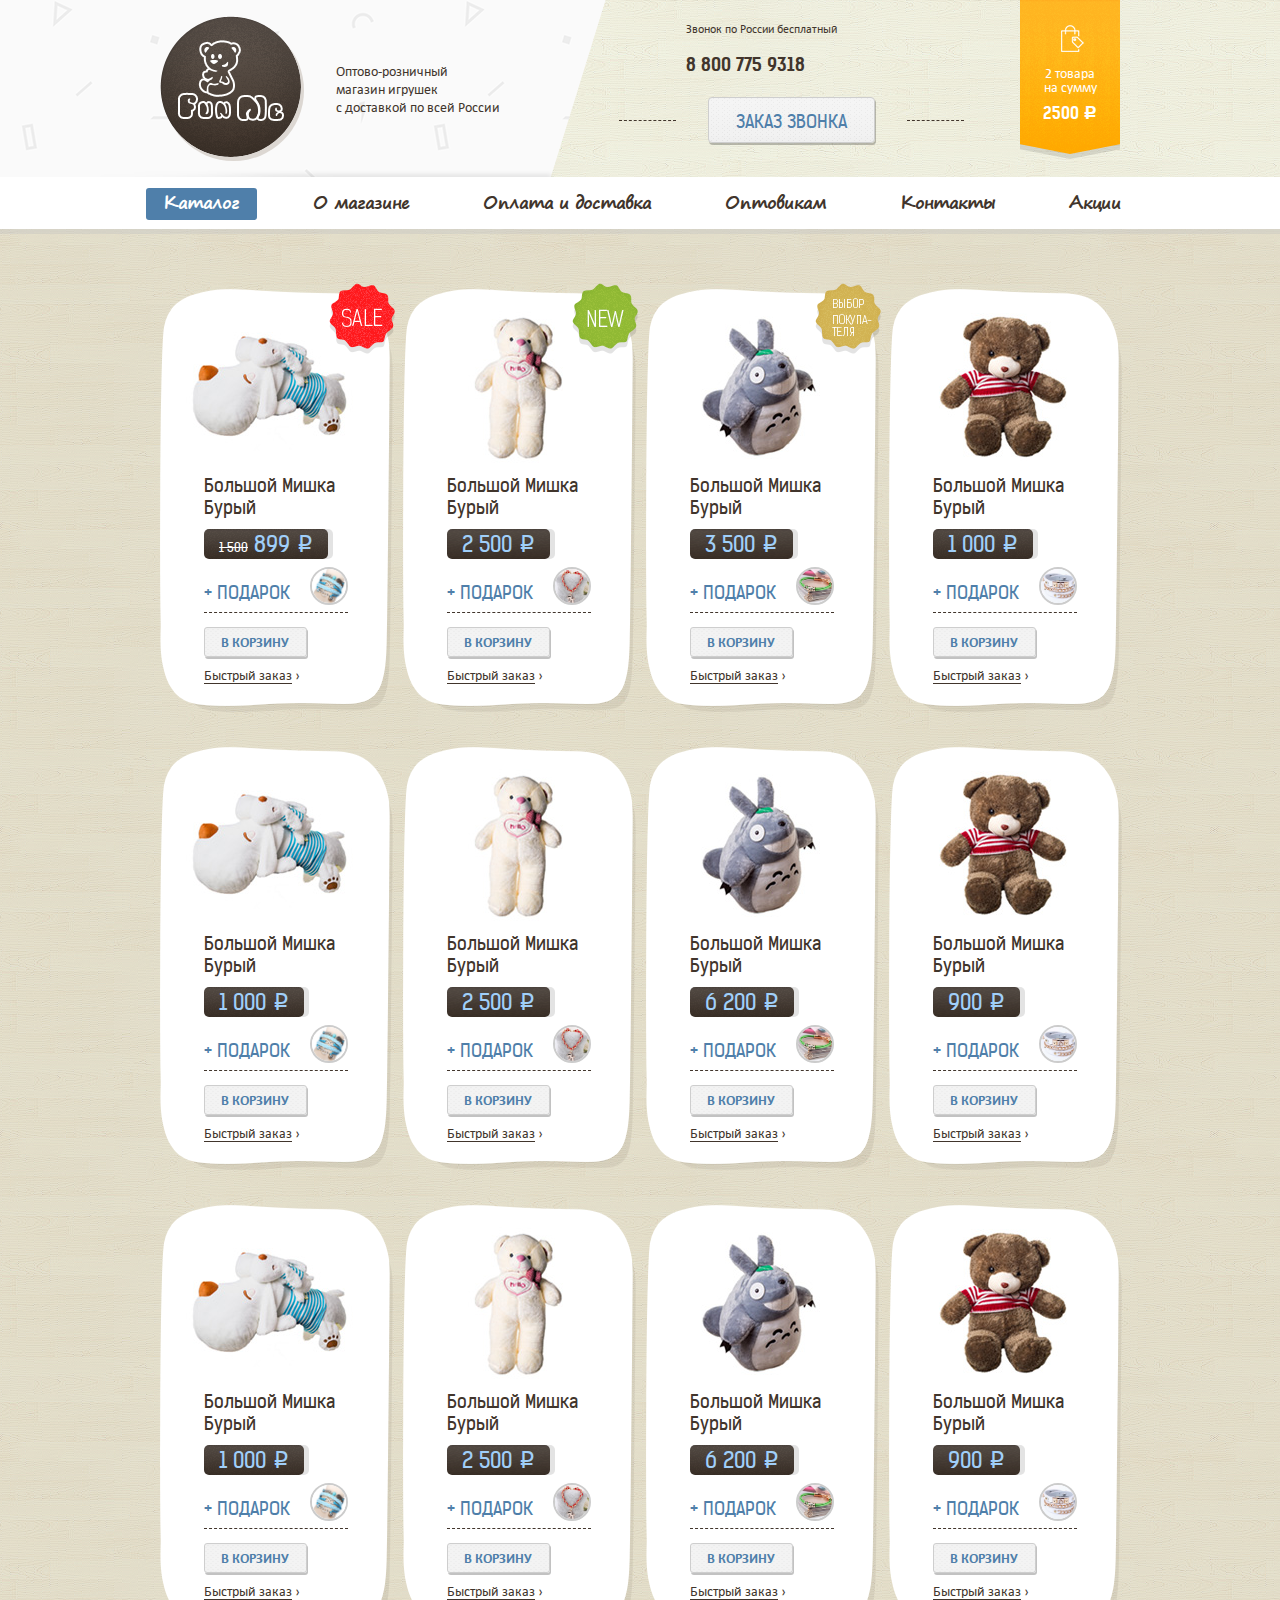
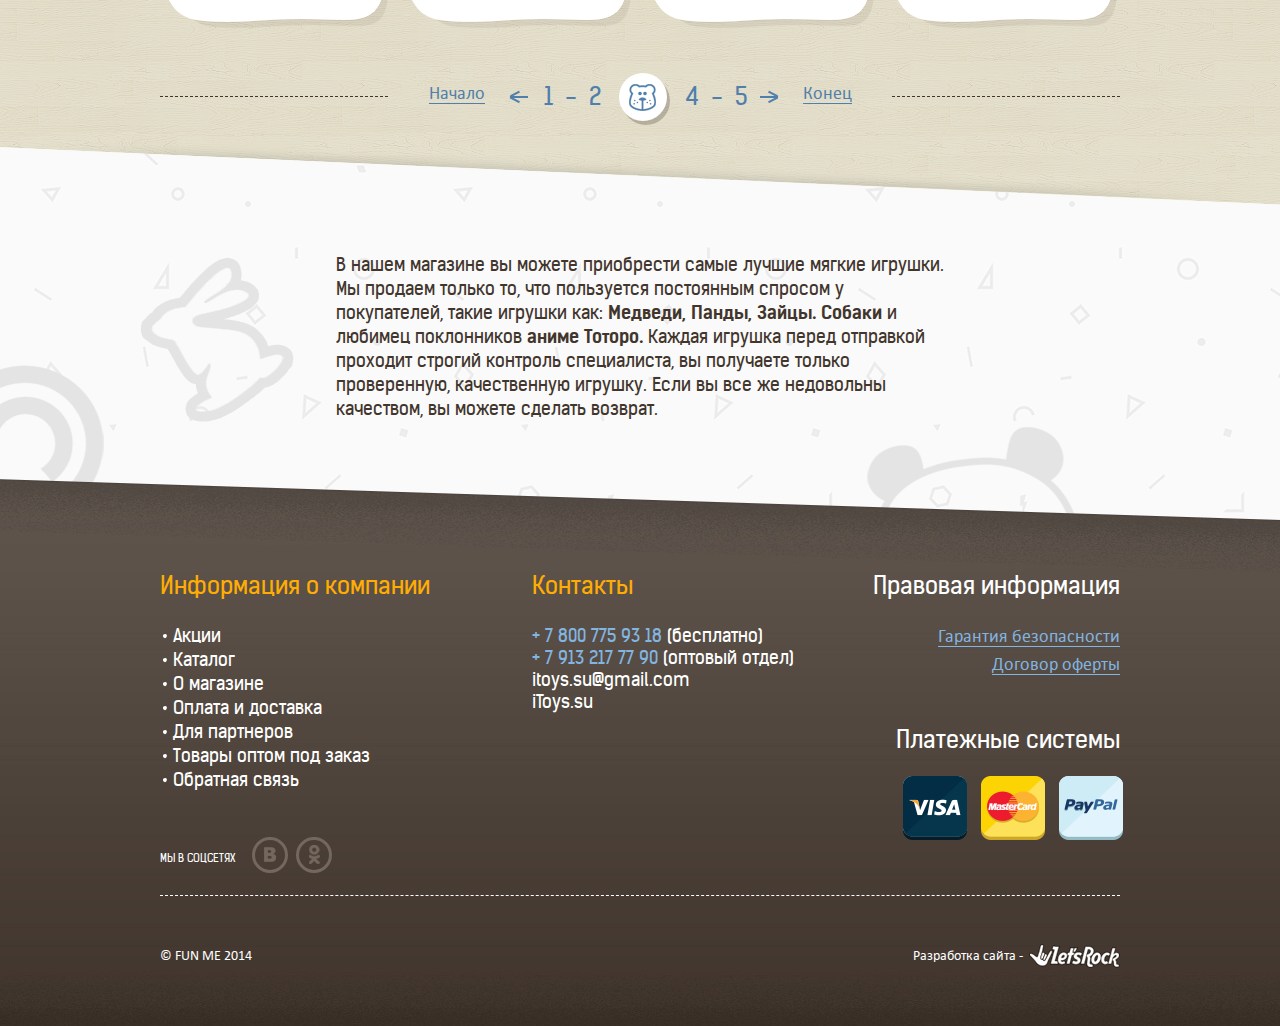
==== commit e8f64d09: "update" ====
--- a/catalog.html
+++ b/catalog.html
@@ -56,7 +56,7 @@
 						<img src="./pic/catalog1.jpg" width="178" height="127" alt="">
 					</div>
 					<h3><a href="#">Большой Мишка Бурый</a></h3>
-					<h5>1 500<em>p</em></h5>
+					<h5><span>1 500</span> 899<em>p</em></h5>
 					<h4>+ подарок <a href="#"><img src="./pic/gift1.jpg" width="141" height="141" alt=""></a></h4>
 					<div class="controls">
 						<button>В корзину</button>
@@ -330,9 +330,24 @@
 				<div>
 					<p>Размер:</p>
 					<ul class="size">
-						<li data-size="80см.">80см.</li>
-						<li data-size="120см.">120см.</li>
-						<li data-size="160см.">160см.</li>
+						<li data-size="80см.">
+							80см.
+							<div>
+								<img src="./pic/size_icon1.png" width="224" height="229" alt="">
+							</div>
+						</li>
+						<li data-size="120см.">
+							120см.
+							<div>
+								<img src="./pic/size_icon1.png" width="224" height="229" alt="">
+							</div>
+						</li>
+						<li data-size="160см.">
+							160см.
+							<div>
+								<img src="./pic/size_icon1.png" width="224" height="229" alt="">
+							</div>
+						</li>
 					</ul>
 				</div>
 			</div>
@@ -346,7 +361,7 @@
 				</ul>
 			</div>
 			<div class="controls">
-				<h5>6 200<em>p</em></h5>
+				<h5><span>3 000</span> 6 200<em>p</em></h5>
 				<button>В корзину</button>
 				<h6><a href="#">Быстрый заказ</a></h6>
 			</div>
--- a/css/style.css
+++ b/css/style.css
@@ -157,6 +157,7 @@
 }
 .wrapper {
 	position:relative;
+	width:100%;
 	min-width:1000px;
 	min-height:100%;
 }
@@ -208,27 +209,39 @@
 }
 .header .call {
 	position:absolute;
-	left:523px;
-	top:30px;
-	width:200px;
-	text-align:center;
-}
-.header .call p {
+	left:526px;
+	top:21px;
+	width:216px;
+}
+.header .call h3 {
+	color:#41352c;
+	font-size:18px;
+	line-height:24px;
+	font-family:'Kelson Sans', sans-serif;
+	white-space:nowrap;
+	padding:0;
+	margin:0 0 2px;
+}
+.header .call h3 span {
 	font-size:14px;
-	line-height:18px;
-	margin:0 0 2px;
-}
-.header .call h3 {
-	font-size:26px;
-	line-height:30px;
-	font-family:'Kelson Sans', sans-serif;
-	padding:0;
-	margin:0 0 2px;
+	font-weight:normal;
+	font-family:'Calibri', sans-serif;
+	padding:0 7px 0 0;
+}
+.header .call h3 em {
+	display:block;
+	font-size:11px;
+	line-height:14px;
+	font-weight:normal;
+	font-style:normal;
+	font-family:'Calibri', sans-serif;
+	text-align:right;
+	margin:-4px 0 0;
 }
 .header .call > div {
 	position:relative;
 	display:inline-block;
-	margin:18px 0 0;
+	margin:18px 0 0 22px;
 }
 .header .call > div:before, .header .call > div:after {
 	content:'';
@@ -755,7 +768,7 @@
 	font-family:'Kelson Sans', sans-serif;
 	white-space:nowrap;
 	padding:2px 15px;
-	margin:0 0 13px 44px;
+	margin:0 0 23px 44px;
 	background:url('../img/catalog_h5.png') repeat-x top;
 	-webkit-border-radius:5px;
 	-moz-border-radius:5px;
@@ -777,6 +790,12 @@
 	font-style:normal;
 	font-family:'Rouble', sans-serif;
 	padding:0 0 0 4px;
+}
+.catalog h5 span {
+	color:#ffffff;
+	font-size:13px;
+	line-height:16px;
+	text-decoration:line-through;
 }
 .catalog h4 {
 	position:relative;
@@ -1352,6 +1371,7 @@
 	background:url('../img/delivery_span.png') no-repeat left top;
 }
 .certificates {
+	position:relative;
 	background:url('../img/reasons_bg.png') repeat;
 }
 .certificates > div {
@@ -1386,30 +1406,6 @@
 .certificates ul li:first-child {
 	margin-left:-1px;
 }
-
-/*.certificates ul li:hover {
-	-webkit-animation: fontbulger 2s linear infinite;
-}
-@-webkit-keyframes fontbulger {
-  0% {
-	  -webkit-transform: perspective( 600px ) rotateY( 0 );
-
-  }
-  25% {
-	  -webkit-transform: perspective( 600px ) rotateY( 15deg );
-
-  }
-  50% {
-	  -webkit-transform: perspective( 600px ) rotateY( -0 );
-  }
-  75% {
-	  -webkit-transform: perspective( 600px ) rotateY( -15deg );
-  }
-  100% {
-	  -webkit-transform: perspective( 600px ) rotateY( 0 );
-  }
-}*/
-
 .certificates ul li div {
 	position:absolute;
 	left:15px;
@@ -1864,7 +1860,6 @@
 }
 .modal.fastorder .options div .size li {
 	position:relative;
-	overflow:hidden;
 	display:inline-block;
 	color:#41352c;
 	font-size:14px;
@@ -1880,6 +1875,18 @@
 }
 .modal.fastorder .options div .size li:nth-child(4n) {
 	margin-right:-3px;
+}
+.modal.fastorder .options div .size li > div {
+	position:absolute;
+	left:0;
+	top:33px;
+	z-index:100;
+	display:none;
+	background:#ffffff;
+	border:5px solid #e8e8e8;
+}
+.modal.fastorder .options div .size li:hover > div {
+	display:block;
 }
 .modal.fastorder .gift {
 	margin:0 0 39px;
@@ -1964,6 +1971,12 @@
 	font-style:normal;
 	font-family:'Rouble', sans-serif;
 	padding:0 0 0 4px;
+}
+.modal.fastorder .controls h5 span {
+	color:#ffffff;
+	font-size:13px;
+	line-height:16px;
+	text-decoration:line-through;
 }
 .modal.fastorder .controls button {
 	position:relative;
@@ -2539,6 +2552,12 @@
 .mainbasket table td.total h5 {
 	color:#ffad03;
 }
+.mainbasket table td.total h5 span {
+	color:#ffffff;
+	font-size:13px;
+	line-height:16px;
+	text-decoration:line-through;
+}
 .mainbasket table td em {
 	font-size:24px;
 	font-style:normal;
@@ -3377,6 +3396,12 @@
 }
 .product .controls h5 {
 	color:#ffad03;
+}
+.product .controls h5 span {
+	color:#ffffff;
+	font-size:13px;
+	line-height:16px;
+	text-decoration:line-through;
 }
 .product .controls h5 em {
 	font-size:24px;
@@ -3465,7 +3490,44 @@
 	width:390px;
 	height:472px;
 }
-.product .picture img {
+.product .picture .prev, .product .picture .next {
+	position:absolute;
+	top:50%;
+	width:19px;
+	height:14px;
+	cursor:pointer;
+	vertical-align:top;
+	margin:-7px 0 0;
+	transition:margin 0.25s ease-in-out;
+	-webkit-transition:margin 0.25s ease-in-out;
+	-moz-transition:margin 0.25s ease-in-out;
+	-o-transition:margin 0.25s ease-in-out;
+}
+.product .picture .prev {
+	left:-18px;
+	background:url('../img/fastorder_pictures_prev.png') no-repeat left top;
+}
+.product .picture .next {
+	right:-18px;
+	background:url('../img/fastorder_pictures_next.png') no-repeat left top;
+}
+.product .picture .prev:hover {
+	margin-left:-3px;
+}
+.product .picture .next:hover {
+	margin-right:-3px;
+}
+.product .picture .prev:hover, .product .picture .next:hover {
+	background-position:0 -13px;
+}
+.product .picture > .container, .product .picture > .container > div > div {
+	position:relative;
+	clear:both;
+	overflow:hidden;
+	width:390px;
+	height:472px;
+}
+.product .picture > .container, .product .picture > div > div img {
 	position:absolute;
 	top:0;
 	right:0;
@@ -3537,4 +3599,209 @@
 	font-family:'Kelson Sans', sans-serif;
 	text-transform:uppercase;
 	margin:0;
+}
+
+.modal.orderform {
+	width:340px;
+	text-align:center;
+	padding:34px 71px 20px;
+	margin-left:-241px;
+}
+.modal.orderform h3 {
+	color:#41352c;
+	font-size:24px;
+	line-height:28px;
+	font-weight:normal;
+    font-family:'Kelson Sans', sans-serif;
+	text-align:center;
+	padding:0;
+	margin:0 50px 37px;
+}
+.modal.orderform p {
+	margin:0 0 21px;
+}
+.modal.orderform p input {
+	position:relative;
+	width:324px;
+	color:#a0cff9;
+	font-size:18px;
+    font-family:'Kelson Sans', sans-serif;
+	padding:5px 6px; 
+	background:#41352c;
+	border:2px solid #41352c;
+	-webkit-border-radius:3px;
+	-moz-border-radius:3px;
+	border-radius:3px;
+	behavior:url('./pie.htc');
+}
+.modal.orderform p ::-webkit-input-placeholder {
+	color:#a0cff9;
+}
+.modal.orderform p :-moz-placeholder {
+	color:#a0cff9;
+}
+.modal.orderform p ::-moz-placeholder {
+	color:#a0cff9;
+}
+.modal.orderform p :-ms-input-placeholder {
+	color:#a0cff9;
+}
+.modal.orderform .controls {
+	position:relative;
+	display:inline-block;
+	margin:16px 0 20px;
+}
+.modal.orderform .controls:before, .modal.orderform  .controls:after {
+	content:'';
+	position:absolute;
+	top:23px;
+	width:57px;
+	border-bottom:1px dashed #41352c;
+}
+.modal.orderform .controls:before {
+	left:-89px;
+}
+.modal.orderform .controls:after {
+	right:-89px;
+}
+.modal.orderform .controls button {
+	position:relative;
+	display:inline-block;
+	color:#4f7faa;
+	font-size:18px;
+	line-height:22px;
+	font-family:'Kelson Sans', sans-serif;
+	text-transform:uppercase;
+	cursor:pointer;
+	padding:13px 29px 9px 28px;
+	background:url('../img/header_call_button.png') repeat-x top;
+	border:1px solid #cecece;
+	-webkit-border-radius:4px;
+	-moz-border-radius:4px;
+	border-radius:4px;
+	-webkit-box-shadow:1px 2px 0 rgba(0,0,0,0.24);
+	-moz-box-shadow:1px 2px 0 rgba(0,0,0,0.24);
+	box-shadow:1px 2px 0 rgba(0,0,0,0.24);
+	behavior:url('./pie.htc');
+	transition:all 0.25s ease-in-out;
+	-webkit-transition:all 0.25s ease-in-out;
+	-moz-transition:all 0.25s ease-in-out;
+	-o-transition:all 0.25s ease-in-out;
+}
+.modal.orderform .controls button:hover {
+	color:#71a6d5;
+	margin:2px 0 -2px;
+	-webkit-box-shadow:none;
+	-moz-box-shadow:none;
+	box-shadow:none;
+}
+.modal.orderform .complete {
+	text-align:left;
+	padding:33px 0 87px;
+	margin:0 0 39px;
+	background:url('../img/complete_icon.png') no-repeat center bottom;
+}
+.modal.orderform .complete p {
+	color:#41352c;
+	font-size:18px;
+	line-height:30px;
+	font-family:'Kelson Sans', sans-serif;
+	margin:0;
+}
+.modal.orderform .tovar {
+	position:relative;
+	padding:0 0 5px 101px;
+}
+.modal.orderform .tovar > div {
+	position:absolute;
+	left:-50px;
+	top:7px;
+	width:132px;
+	height:156px;
+}
+.modal.orderform .tovar > div img {
+	position:absolute;
+	top:0;
+	right:0;
+	bottom:0;
+	left:0;
+	max-width:132px;
+	max-height:156px;
+	margin:auto;
+}
+.modal.orderform .tovar h3 {
+	text-align:left;
+	margin:0 0 38px;
+}
+.modal.orderform .tovar ul {
+	position:relative;
+	width:200px;
+	padding:24px 20px 25px;
+	margin:0 0 20px;
+	background:#41352c;
+	-webkit-border-radius:3px;
+	-moz-border-radius:3px;
+	border-radius:3px;
+	behavior:url('./pie.htc');
+}
+.modal.orderform .tovar ul li {
+	height:22px;
+	text-align:left;
+	padding:0 0 0 80px;
+	margin:26px 0 0;
+}
+.modal.orderform .tovar ul li:first-child {
+	margin-top:0;
+}
+.modal.orderform .tovar ul li h5 {
+	float:left;
+	width:70px;
+	color:#a0cff9;
+	font-size:18px;
+	line-height:22px;
+	font-weight:normal;
+	font-family:'Kelson Sans', sans-serif;
+	padding:0;
+	margin:0 10px 0 -80px;
+}
+.modal.orderform .tovar ul li p {
+	display:inline-block;
+	color:#ffffff;
+	font-size:14px;
+	line-height:18px;
+	vertical-align:top;
+	margin:3px 0 1px;
+}
+.modal.orderform .tovar ul li .color {
+	position:relative;
+	display:inline-block;
+	width:28px;
+	height:28px;
+	margin:-10px 0 -6px;
+	border:5px solid #e8e8e8;
+	-webkit-border-radius:50%;
+	-moz-border-radius:50%;
+	border-radius:50%;
+	behavior:url('./pie.htc');
+}
+
+.seotext {
+	position:relative;
+	margin:-18px 0 0;
+	background:url('../img/bg.png') repeat;
+}
+.seotext > div {
+	width:960px;
+	padding:49px 0 93px;
+	margin:0 auto;
+}
+.seotext p {
+	line-height:14px;
+	margin:0 0 14px;
+}
+.seotext ul {
+	margin:0 0 14px;
+}
+.seotext ul li {
+	line-height:14px;
 }